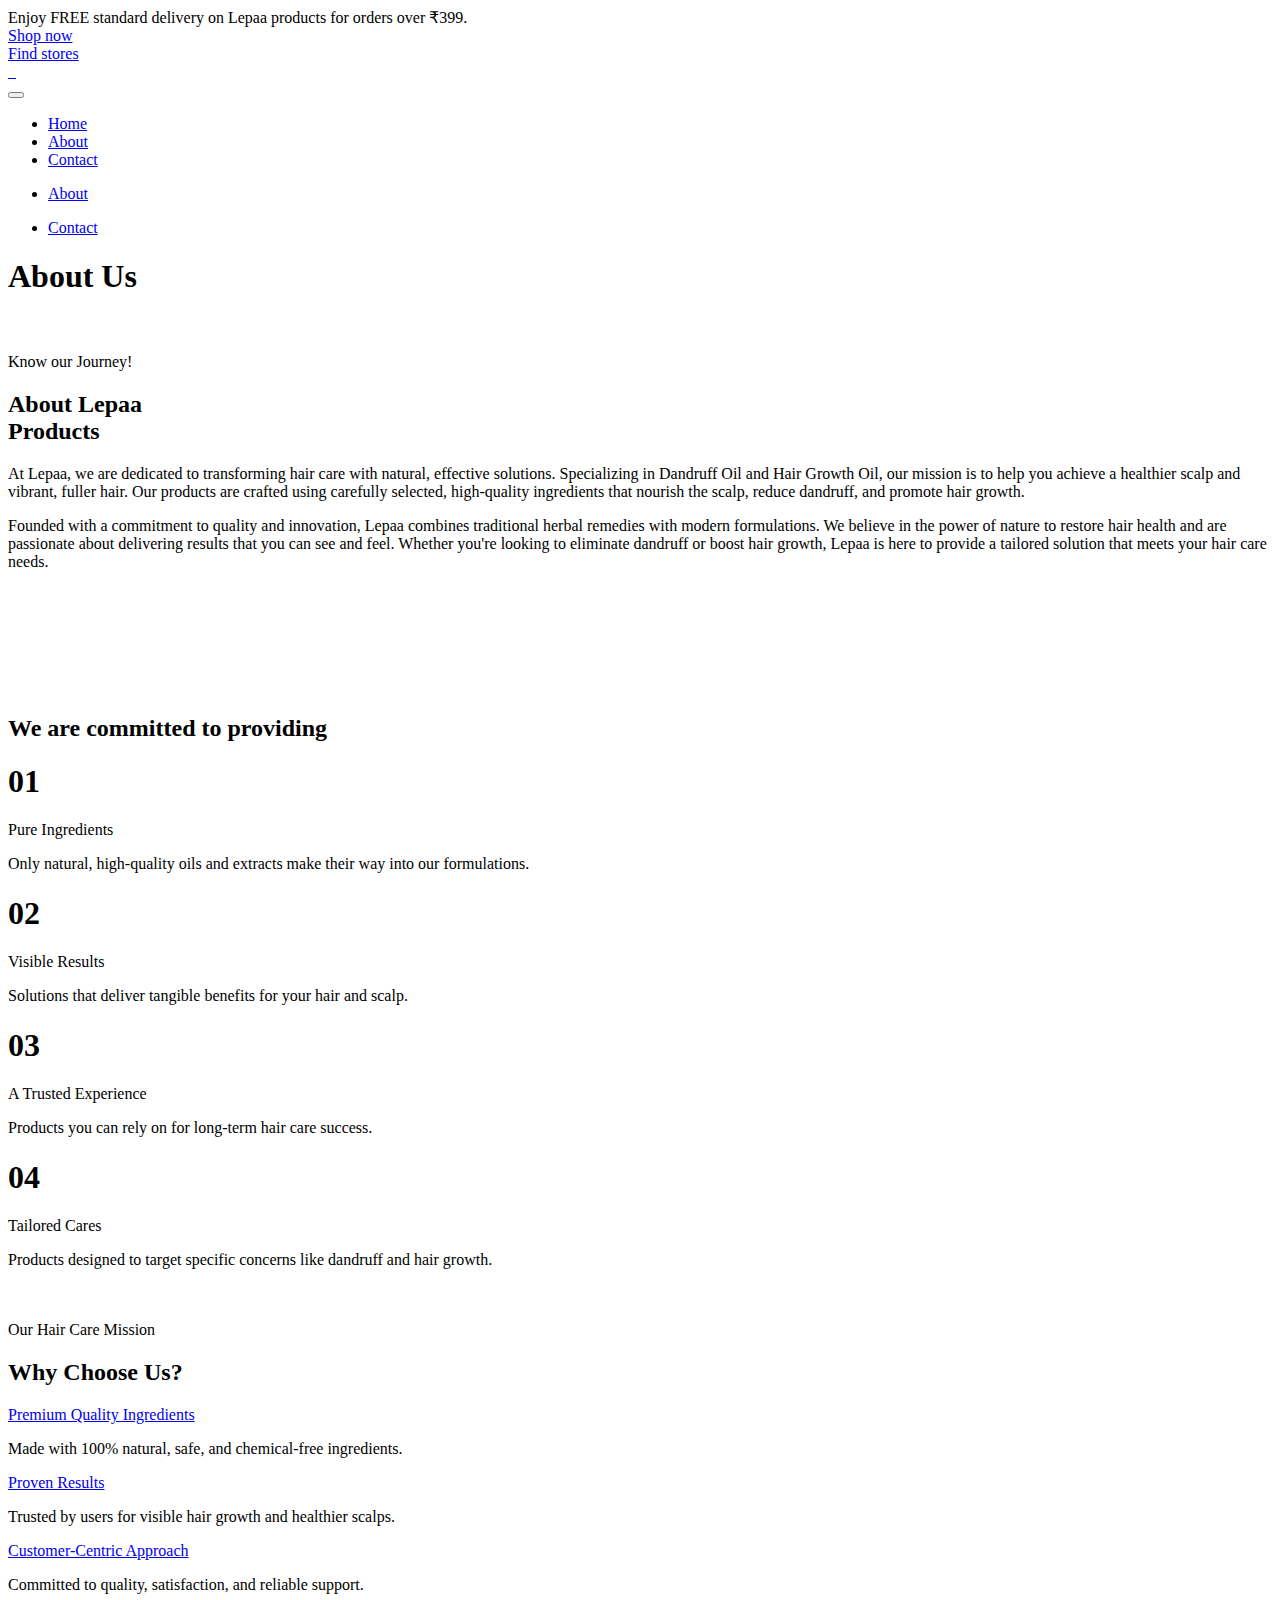
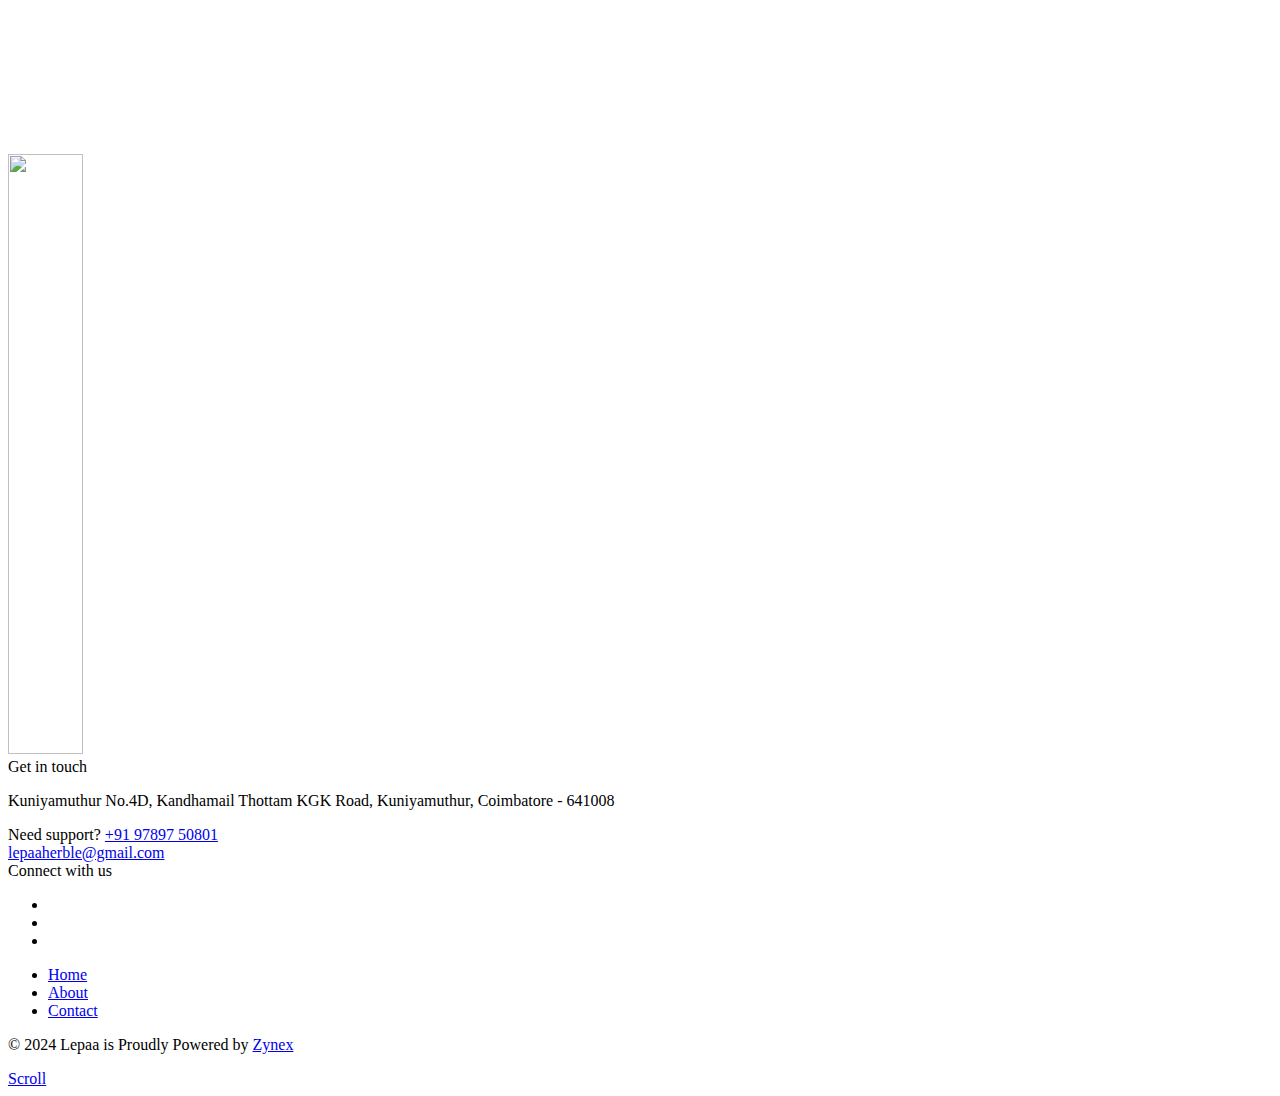
==== about.html @ 1b8d90e6 "commit" ====
﻿<!DOCTYPE html>
<html class="no-js" lang="en">
  <head>
    <title>Lepaa Herbal Products - About Us</title>
    <meta charset="utf-8" />
    <meta http-equiv="X-UA-Compatible" content="IE=edge" />
    <meta name="author" content="ThemeZaa" />
    <meta name="viewport" content="width=device-width,initial-scale=1.0" />
    <meta
      name="description"
      content="Elevate your online presence with Crafto - a modern, versatile, multipurpose Bootstrap 5 responsive HTML5, SCSS template using highly creative 52+ ready demos."
    />
    <!-- favicon icon -->
    <link rel="shortcut icon" href="images/favicon.png" />
    <link rel="apple-touch-icon" href="images/apple-touch-icon-57x57.png" />
    <link
      rel="apple-touch-icon"
      sizes="72x72"
      href="images/apple-touch-icon-72x72.png"
    />
    <link
      rel="apple-touch-icon"
      sizes="114x114"
      href="images/apple-touch-icon-114x114.png"
    />
    <!-- google fonts preconnect -->
    <link rel="preconnect" href="https://fonts.googleapis.com" crossorigin />
    <link rel="preconnect" href="https://fonts.gstatic.com" crossorigin />
    <!-- style sheets and font icons  -->
    <link rel="stylesheet" href="css/vendors.min.css" />
    <link rel="stylesheet" href="css/icon.min.css" />
    <link rel="stylesheet" href="css/style.css" />
    <link rel="stylesheet" href="css/responsive.css" />
    <link rel="stylesheet" href="demos/fashion-store/fashion-store.css" />
  </head>
  <body data-mobile-nav-style="classic">
    <!-- start header -->
    <header class="header-with-topbar">
      <!-- start header top bar -->
      <div
        class="header-top-bar top-bar-light bg-base-color disable-fixed md-border-bottom border-color-transparent-dark-very-light"
      >
        <div class="container-fluid">
          <div class="row h-40px align-items-center m-0">
            <div
              class="col-12 justify-content-center alt-font fs-13 fw-500 text-uppercase"
            >
              <div class="text-dark-gray">
                Enjoy FREE standard delivery on Lepaa products for orders over ₹399.
              </div>
              <a
                href="#"
                class="text-dark-gray fw-600 ms-5px text-dark-gray-hover"
                ><span class="text-decoration-line-bottom">Shop now</span></a
              >
            </div>
          </div>
        </div>
      </div>
      <!-- end header top bar -->
      <!-- start navigation -->
      <nav
        class="navbar navbar-expand-lg header-light bg-white disable-fixed center-logo"
      >
        <div class="container-fluid">
          <div class="col-auto col-xxl-3 col-lg-2 menu-logo">
            <div class="header-icon d-none d-lg-flex">
              <div class="widget-text icon alt-font">
                <a href="demo-fashion-store-contact.html"
                  ><i
                    class="feather icon-feather-map-pin d-inline-block me-5px"
                  ></i
                  ><span class="d-none d-xxl-inline-block">Find stores</span></a
                >
              </div>
            </div>
            <a class="navbar-brand" href="index.html">
              <img
                src="./assets/logo.svg"
                data-at2x="images/demo-fashion-store-logo-black@2x.svg"
                alt=""
                class="default-logo"
              />
              <img
                src="./assets/logo.svg"
                data-at2x="images/demo-fashion-store-logo-black@2x.svg"
                alt=""
                class="alt-logo"
              />
              <img
                src="./assets/logo.svg"
                data-at2x="images/demo-fashion-store-logo-black@2x.svg"
                alt=""
                class="mobile-logo"
              />
            </a>
          </div>
          <div class="col-auto col-xxl-6 col-lg-8 menu-order">
            <button
              class="navbar-toggler float-end"
              type="button"
              data-bs-toggle="collapse"
              data-bs-target="#navbarNav"
              aria-controls="navbarNav"
              aria-label="Toggle navigation"
            >
              <span class="navbar-toggler-line"></span>
              <span class="navbar-toggler-line"></span>
              <span class="navbar-toggler-line"></span>
              <span class="navbar-toggler-line"></span>
            </button>
            <div
              class="collapse navbar-collapse justify-content-between"
              id="navbarNav"
            >
              <ul class="navbar-nav alt-font navbar-right justify-content-end">
                <li class="nav-item">
                  <a href="index.html" class="nav-link">Home</a>
                </li>
                <li class="nav-item" id="mobile-contact">
                  <a href="about.html" class="nav-link"
                    >About</a
                  >
                </li>
                <li class="nav-item" id="mobile-contact">
                  <a href="contact.html" class="nav-link"
                    >Contact</a
                  >
                </li>
              </ul>
              <ul
                class="navbar-nav alt-font navbar-right justify-content-start"
                id="desktop-contact"
              >
                <li class="nav-item">
                  <a href="about.html" class="nav-link"
                    >About</a
                  >
                </li>
              </ul>
            </div>
          </div>
          <div class="col-auto col-xxl-3 col-lg-2 text-end">
            <div class="header-icon">
              <div class="widget-text icon alt-font" id="desktop-contact">
                <ul
                  class="navbar-nav alt-font navbar-right justify-content-start"
                >
                  <li class="nav-item">
                    <a href="contact.html" class="nav-link"
                      >Contact</a
                    >
                  </li>
                </ul>
              </div>
              <!-- <div class="header-cart-icon icon">
                <div class="header-cart dropdown">
                  <a href="javascript:void(0);"
                    ><i class="feather icon-feather-shopping-bag"></i
                    ><span class="cart-count alt-font text-white bg-dark-gray"
                      >2</span
                    ></a
                  >
                  <ul class="cart-item-list">
                    <li class="cart-item align-items-center">
                      <a href="javascript:void(0);" class="alt-font close">×</a>
                      <div class="product-image">
                        <a href="demo-fashion-store-single-product.html"
                          ><img
                            src="https://via.placeholder.com/600x765"
                            class="cart-thumb"
                            alt=""
                        /></a>
                      </div>
                      <div class="product-detail fw-600">
                        <a href="demo-fashion-store-single-product.html"
                          >Ribbed tank</a
                        >
                        <span class="item-ammount fw-400">1 x Rs. 23.00</span>
                      </div>
                    </li>
                    <li class="cart-item align-items-center">
                      <a href="javascript:void(0);" class="alt-font close">×</a>
                      <div class="product-image">
                        <a href="demo-fashion-store-single-product.html"
                          ><img
                            src="https://via.placeholder.com/600x765"
                            class="cart-thumb"
                            alt=""
                        /></a>
                      </div>
                      <div class="product-detail fw-600">
                        <a href="demo-fashion-store-single-product.html"
                          >Pleated dress</a
                        >
                        <span class="item-ammount fw-400">2 x Rs. 15.00</span>
                      </div>
                    </li>
                    <li class="cart-total">
                      <div class="fs-18 alt-font mb-15px">
                        <span class="w-50 fw-500 text-start">Subtotal:</span
                        ><span class="w-50 text-end fw-700">Rs. 199.99</span>
                      </div>
                      <a
                        href="demo-fashion-store-cart.html"
                        class="btn btn-large btn-transparent-light-gray border-color-extra-medium-gray"
                        >View cart</a
                      >
                      <a
                        href="demo-fashion-store-checkout.html"
                        class="btn btn-large btn-dark-gray btn-box-shadow"
                        >Checkout</a
                      >
                    </li>
                  </ul>
                </div>
              </div> -->
            </div>
          </div>
        </div>
      </nav>
    </header>
    <!-- end header -->

    <!-- start section -->
    <section class="top-space-margin half-section bg-gradient-very-light-gray">
      <div class="container">
        <div
          class="row align-items-center justify-content-center"
          data-anime='{ "el": "childs", "translateY": [-15, 0], "opacity": [0,1], "duration": 300, "delay": 0, "staggervalue": 200, "easing": "easeOutQuad" }'
        >
          <div
            class="col-12 col-xl-8 col-lg-10 text-center position-relative page-title-extra-large"
          >
            <h1 class="alt-font fw-600 text-dark-gray mb-5px">About Us</h1>
          </div>

        </div>
      </div>
    </section>
    <!-- end section -->
    <!-- start section -->
    <section class="pt-0 ps-8 pe-8 lg-ps-3 lg-pe-3 position-relative xs-px-0">
      <div class="container-fluid">
        <div class="row">
          <div class="col-12">
            <img
              src="https://via.placeholder.com/1600x570"
              class="w-100"
              alt=""
            />
            <div
              class="absolute-middle-left top-0px left-15 w-170px h-170px border-radius-100 sm-w-110px sm-h-110px sm-left-15px"
            >
              <img
                src="./assets/logo.svg"
                class="position-absolute top-50 translate-middle-y"
                alt=""
              />
            </div>
          </div>
        </div>
      </div>
    </section>
    <!-- end section -->
    <!-- start section -->
    <section class="pt-0">
      <div class="container">
        <div
          class="row"
          data-anime='{ "el": "childs", "translateY": [15, 0], "opacity": [0,1], "duration": 500, "delay": 0, "staggervalue": 200, "easing": "easeOutQuad" }'
        >
          <div class="col-12 col-lg-5">
            <div class="alt-font text-dark-gray mb-15px fs-20">
              <span class="text-highlight"
                >Know our Journey!<span
                  class="bg-base-color h-8px bottom-0px"
                ></span
              ></span>
            </div>
            <h2 class="alt-font text-dark-gray fw-400 ls-minus-1px">
              About Lepaa <br />
              Products
            </h2>
          </div>
          <div class="col-12 col-lg-6 offset-lg-1 last-paragraph-no-margin">
            <p>
              At Lepaa, we are dedicated to transforming hair care with natural,
              effective solutions. Specializing in Dandruff Oil and Hair Growth
              Oil, our mission is to help you achieve a healthier scalp and
              vibrant, fuller hair. Our products are crafted using carefully
              selected, high-quality ingredients that nourish the scalp, reduce
              dandruff, and promote hair growth.
            </p>
            <p>
              Founded with a commitment to quality and innovation, Lepaa
              combines traditional herbal remedies with modern formulations. We
              believe in the power of nature to restore hair health and are
              passionate about delivering results that you can see and feel.
              Whether you're looking to eliminate dandruff or boost hair growth,
              Lepaa is here to provide a tailored solution that meets your hair
              care needs.
            </p>
          </div>
        </div>
      </div>
    </section>
    <!-- end section -->
    <!-- start section -->
    <section class="overflow-hidden position-relative p-0">
      <div class="container">
        <div class="absolute-middle-left w-100 h-2px bg-base-color"></div>
        <div class="row align-items-center">
          <div class="col-12 col-md-12 position-relative">
            <div
              class="outside-box-right-30"
              data-anime='{ "el": "childs", "translateX": [30, 0], "opacity": [0,1], "duration": 300, "delay": 0, "staggervalue": 300, "easing": "easeOutQuad" }'
            >
              <div
                class="swiper magic-cursor drag-cursor"
                data-slider-options='{ "slidesPerView": 1, "spaceBetween": 35, "loop": false, "autoplay": { "delay": 2000, "disableOnInteraction": false }, "pagination": { "el": ".slider-four-slide-pagination-1", "clickable": true, "dynamicBullets": false }, "keyboard": { "enabled": true, "onlyInViewport": true }, "breakpoints": { "992": { "slidesPerView": 4 }, "768": { "slidesPerView": 3, "spaceBetween": 45 }, "320": { "slidesPerView": 2 } }, "effect": "slide" }'
              >
                <div class="swiper-wrapper align-items-center">
                  <!-- start carousal item -->
                  <div class="swiper-slide">
                    <img src="https://via.placeholder.com/420x500" alt="" />
                  </div>
                  <!-- end carousal item -->
                  <!-- start carousal item -->
                  <div class="swiper-slide">
                    <img src="https://via.placeholder.com/420x350" alt="" />
                  </div>
                  <!-- end carousal item -->
                  <!-- start carousal item -->
                  <div class="swiper-slide">
                    <img src="https://via.placeholder.com/420x500" alt="" />
                  </div>
                  <!-- end carousal item -->
                  <!-- start carousal item -->
                  <div class="swiper-slide">
                    <img src="https://via.placeholder.com/420x350" alt="" />
                  </div>
                  <!-- end carousal item -->
                  <!-- start carousal item -->
                  <div class="swiper-slide">
                    <img src="https://via.placeholder.com/420x500" alt="" />
                  </div>
                  <!-- end carousal item -->
                  <!-- start carousal item -->
                  <div class="swiper-slide">
                    <img src="https://via.placeholder.com/420x350" alt="" />
                  </div>
                  <!-- end carousal item -->
                  <!-- start carousal item -->
                  <div class="swiper-slide"></div>
                  <!-- end carousal item -->
                </div>
              </div>
            </div>
            <!-- start slider pagination -->
            <!--<div class="swiper-pagination slider-four-slide-pagination-1 swiper-pagination-style-2 swiper-pagination-clickable swiper-pagination-bullets"></div>-->
            <!-- end slider pagination -->
          </div>
        </div>
      </div>
    </section>
    <!-- end section -->

    <!-- start section -->
    <section
      class="bg-gradient-top-very-light-gray overlap-height pb-4 sm-pb-50px"
    >
      <div class="container overlap-gap-section">
        <div class="row mb-4 xs-mb-8">
          <div class="col-12 text-center">
            <h2 class="alt-font text-dark-gray mb-0 ls-minus-2px">
              We are committed to
              <span class="text-highlight fw-600"
                >providing<span class="bg-base-color h-5px bottom-2px"></span
              ></span>
            </h2>
          </div>
        </div>
        <div
          class="row row-cols-auto row-cols-lg-4 row-cols-sm-2 position-relative"
          data-anime='{ "el": "childs", "translateX": [50, 0], "opacity": [0,1], "duration": 600, "delay":100, "staggervalue": 150, "easing": "easeOutQuad" }'
        >
          <!-- start features box item -->
          <div class="col align-self-start">
            <div class="feature-box text-start ps-30px sm-ps-20px">
              <div class="feature-box-icon position-absolute left-0px top-10px">
                <h1 class="fs-100 opacity-1 fw-800 ls-minus-1px mb-0">01</h1>
              </div>
              <div
                class="feature-box-content last-paragraph-no-margin pt-30 lg-pt-60px sm-pt-40px"
              >
                <span class="text-dark-gray fs-19 d-inline-block fw-600 mb-5px"
                  >Pure Ingredients</span
                >
                <p class="w-90 xl-w-95">
                  Only natural, high-quality oils and extracts make their way
                  into our formulations.
                </p>
                <span
                  class="w-60px h-2px bg-dark-gray mt-20px d-inline-block"
                ></span>
              </div>
            </div>
          </div>
          <!-- end features box item -->
          <!-- start features box item -->
          <div class="col align-self-end mt-30px">
            <div class="feature-box text-start ps-30px sm-ps-20px">
              <div class="feature-box-icon position-absolute left-0px top-10px">
                <h1 class="alt-font fs-90 opacity-1 fw-800 ls-minus-1px mb-0">
                  02
                </h1>
              </div>
              <div
                class="feature-box-content last-paragraph-no-margin pt-30 lg-pt-60px sm-pt-40px"
              >
                <span class="text-dark-gray fs-19 d-inline-block fw-600 mb-5px"
                  >Visible Results</span
                >
                <p class="w-90 xl-w-95">
                  Solutions that deliver tangible benefits for your hair and
                  scalp.
                </p>
                <span
                  class="w-60px h-2px bg-dark-gray mt-20px d-inline-block"
                ></span>
              </div>
            </div>
          </div>
          <!-- end features box item -->
          <!-- start features box item -->
          <div class="col align-self-start xs-mt-30px">
            <div class="feature-box text-start ps-30px sm-ps-20px">
              <div class="feature-box-icon position-absolute left-0px top-10px">
                <h1 class="alt-font fs-90 opacity-1 fw-800 ls-minus-1px mb-0">
                  03
                </h1>
              </div>
              <div
                class="feature-box-content last-paragraph-no-margin pt-30 lg-pt-60px sm-pt-40px"
              >
                <span class="text-dark-gray fs-19 d-inline-block fw-600 mb-5px"
                  >A Trusted Experience</span
                >
                <p class="w-90 xl-w-95">
                  Products you can rely on for long-term hair care success.
                </p>
                <span
                  class="w-60px h-2px bg-dark-gray mt-20px d-inline-block"
                ></span>
              </div>
            </div>
          </div>
          <!-- end features box item -->
          <!-- start features box item -->
          <div class="col align-self-end mt-30px">
            <div class="feature-box text-start ps-30px sm-ps-20px">
              <div class="feature-box-icon position-absolute left-0px top-10px">
                <h1 class="alt-font fs-90 opacity-1 fw-800 ls-minus-1px mb-0">
                  04
                </h1>
              </div>
              <div
                class="feature-box-content last-paragraph-no-margin pt-30 lg-pt-60px sm-pt-40px"
              >
                <span class="text-dark-gray fs-19 d-inline-block fw-600 mb-5px"
                  >Tailored Cares</span
                >
                <p class="w-90 xl-w-95">
                  Products designed to target specific concerns like dandruff
                  and hair growth.
                </p>
                <span
                  class="w-60px h-2px bg-dark-gray mt-20px d-inline-block"
                ></span>
              </div>
            </div>
          </div>
          <!-- end features box item -->
        </div>
      </div>
    </section>
    <!-- end section -->
    <section>
      <div class="container">
        
        <div class="row align-items-center mb-10">
          <div class="col-lg-6 position-relative md-mb-70px">
            <div
              class="w-75 position-relative xs-w-80"
              data-anime='{ "effect": "slide", "direction": "rl", "color": "#fee300", "duration": 1000, "delay": 300 }'
            >
              <img class="w-100" src="./assets/product_1.png" alt="" />
              <div
                class="position-absolute right-minus-100px xs-right-minus-50px top-30px w-210px h-210px xs-w-130px xs-h-130px border-radius-100 lg-top-minus-10px md-top-60px sm-top-30px"
                data-bottom-top="transform: translateY(30px)"
                data-top-bottom="transform: translateY(-30px)"
              >
                <!-- <img
                  src="./assets/logo.svg"
                  class="position-absolute top-50 translate-middle-y"
                  alt=""
                /> -->
              </div>
            </div>
            <div
              class="position-absolute right-minus-15px md-right-15px bottom-minus-30px w-55 md-w-50 overflow-hidden"
              data-bottom-top="transform: translateY(50px)"
              data-top-bottom="transform: translateY(-50px)"
              data-anime='{ "effect": "slide", "direction": "lr", "color": "#fee300", "duration": 1000, "delay": 1000 }'
            >
              <img class="w-100" src="./assets/product_21.png" alt="" />
            </div>
          </div>
          <div class="col-12 col-lg-5 offset-lg-1">
            <div
              class="alt-font text-dark-gray mb-15px fs-20"
              data-anime='{ "translateX": [15, 0], "opacity": [0,1], "duration": 400, "delay": 0, "staggervalue": 300, "easing": "easeOutQuad" }'
            >
              <span class="text-highlight"
                >Our Hair Care Mission<span
                  class="bg-base-color h-8px bottom-0px"
                ></span
              ></span>
            </div>
            <h2
              class="alt-font text-dark-gray mb-20px fw-400 ls-minus-1px w-90 lg-fs-50 lg-w-100"
              data-anime='{ "translateX": [15, 0], "opacity": [0,1], "duration": 400, "delay": 200, "staggervalue": 300, "easing": "easeOutQuad" }'
            >
              Why Choose Us?
            </h2>
            <div class="row justify-content-center">
              <div class="col-12">
                <div
                  class="accordion accordion-style-02"
                  id="accordion-style-02"
                  data-active-icon="icon-feather-minus"
                  data-inactive-icon="icon-feather-plus"
                  data-anime='{ "el": "childs", "translateX": [50, 0], "opacity": [0,1], "duration": 400, "delay": 500, "staggervalue": 300, "easing": "easeOutQuad" }'
                >
                  <!-- start accordion item -->
                  <div class="accordion-item active-accordion">
                    <div
                      class="accordion-header border-bottom border-color-extra-medium-gray"
                    >
                      <a
                        href="#"
                        data-bs-toggle="collapse"
                        data-bs-target="#accordion-style-02-01"
                        aria-expanded="true"
                        data-bs-parent="#accordion-style-02"
                      >
                        <div
                          class="accordion-title mb-0 position-relative text-dark-gray"
                        >
                          <i class="feather icon-feather-minus"></i
                          ><span class="fw-600 fs-19"
                            >Premium Quality Ingredients</span
                          >
                        </div>
                      </a>
                    </div>
                    <div
                      id="accordion-style-02-01"
                      class="accordion-collapse collapse show"
                      data-bs-parent="#accordion-style-02"
                    >
                      <div
                        class="accordion-body last-paragraph-no-margin border-bottom border-color-light-medium-gray"
                      >
                        <p>
                          Made with 100% natural, safe, and chemical-free
                          ingredients.
                        </p>
                      </div>
                    </div>
                  </div>
                  <!-- end accordion item -->
                  <!-- start accordion item -->
                  <div class="accordion-item">
                    <div
                      class="accordion-header border-bottom border-color-extra-medium-gray"
                    >
                      <a
                        href="#"
                        data-bs-toggle="collapse"
                        data-bs-target="#accordion-style-02-02"
                        aria-expanded="false"
                        data-bs-parent="#accordion-style-02"
                      >
                        <div
                          class="accordion-title mb-0 position-relative text-dark-gray"
                        >
                          <i class="feather icon-feather-plus"></i
                          ><span class="fw-600 fs-19">Proven Results</span>
                        </div>
                      </a>
                    </div>
                    <div
                      id="accordion-style-02-02"
                      class="accordion-collapse collapse"
                      data-bs-parent="#accordion-style-02"
                    >
                      <div
                        class="accordion-body last-paragraph-no-margin border-bottom border-color-light-medium-gray"
                      >
                        <p>
                          Trusted by users for visible hair growth and healthier
                          scalps.
                        </p>
                      </div>
                    </div>
                  </div>
                  <!-- end accordion item -->
                  <!-- start accordion item -->
                  <div class="accordion-item">
                    <div
                      class="accordion-header border-bottom border-color-transparent"
                    >
                      <a
                        href="#"
                        data-bs-toggle="collapse"
                        data-bs-target="#accordion-style-02-03"
                        aria-expanded="false"
                        data-bs-parent="#accordion-style-02"
                      >
                        <div
                          class="accordion-title mb-0 position-relative text-dark-gray"
                        >
                          <i class="feather icon-feather-plus"></i
                          ><span class="fw-600 fs-19"
                            >Customer-Centric Approach</span
                          >
                        </div>
                      </a>
                    </div>
                    <div
                      id="accordion-style-02-03"
                      class="accordion-collapse collapse"
                      data-bs-parent="#accordion-style-02"
                    >
                      <div
                        class="accordion-body last-paragraph-no-margin border-bottom border-color-transparent"
                      >
                        <p>
                          Committed to quality, satisfaction, and reliable
                          support.
                        </p>
                      </div>
                    </div>
                  </div>
                  <!-- end accordion item -->
                </div>
              </div>
            </div>
          </div>
        </div>
        <div
          class="row position-relative clients-style-08"
          data-anime='{"translateY": [0, 0], "opacity": [0,1], "duration": 300, "delay": 200, "staggervalue": 300, "easing": "easeOutQuad" }'
        >
          <div
            class="col swiper text-center feather-shadow"
            data-slider-options='{ "slidesPerView": 2, "spaceBetween":0, "speed": 4000, "loop": true, "pagination": { "el": ".slider-four-slide-pagination-2", "clickable": false }, "allowTouchMove": false, "autoplay": { "delay":0, "disableOnInteraction": false }, "navigation": { "nextEl": ".slider-four-slide-next-2", "prevEl": ".slider-four-slide-prev-2" }, "keyboard": { "enabled": true, "onlyInViewport": true }, "breakpoints": { "1200": { "slidesPerView": 4 }, "992": { "slidesPerView": 3 }, "768": { "slidesPerView": 2 } }, "effect": "slide" }'
          >
            <div class="swiper-wrapper marquee-slide">
              <!-- start client item -->
              <div class="swiper-slide">
                <a href="#"
                  ><img src="images/logo-asos.svg" class="h-30px" alt=""
                /></a>
              </div>
              <!-- end client item -->
              <!-- start client item -->
              <div class="swiper-slide">
                <a href="#"
                  ><img src="images/logo-chanel.svg" class="h-30px" alt=""
                /></a>
              </div>
              <!-- end client item -->
              <!-- start client item -->
              <div class="swiper-slide">
                <a href="#"
                  ><img src="images/logo-gucci.svg" class="h-30px" alt=""
                /></a>
              </div>
              <!-- end client item -->
              <!-- start client item -->
              <div class="swiper-slide">
                <a href="#"
                  ><img src="images/logo-celine.svg" class="h-30px" alt=""
                /></a>
              </div>
              <!-- end client item -->
              <!-- start client item -->
              <div class="swiper-slide">
                <a href="#"
                  ><img src="images/logo-adidas.svg" class="h-30px" alt=""
                /></a>
              </div>
              <!-- end client item -->
              <!-- start client item -->
              <div class="swiper-slide">
                <a href="#"
                  ><img src="images/logo-asos.svg" class="h-30px" alt=""
                /></a>
              </div>
              <!-- end client item -->
              <!-- start client item -->
              <div class="swiper-slide">
                <a href="#"
                  ><img src="images/logo-chanel.svg" class="h-30px" alt=""
                /></a>
              </div>
              <!-- end client item -->
              <!-- start client item -->
              <div class="swiper-slide">
                <a href="#"
                  ><img src="images/logo-gucci.svg" class="h-30px" alt=""
                /></a>
              </div>
              <!-- end client item -->
            </div>
          </div>
        </div>
      </div>
    </section>
    <!-- end section -->
    <!-- start footer -->
    <footer class="p-0 bg-dark-gray">
      <div
        class="pt-40px pb-40px border-bottom border-color-transparent-white-light"
        style="display: none"
      >
        <div class="container">
          <div class="row">
            <div class="col-12 text-center">
              <h6 class="text-white mb-0 alt-font">
                Everyone can discover their hidden beauty.
                <a
                  href="demo-beauty-salon-contact.html"
                  class="text-white text-decoration-line-bottom-medium d-inline-block"
                  >Book an appointment</a
                ><i
                  class="bi bi-arrow-right align-middle icon-extra-medium ms-10px"
                ></i>
              </h6>
            </div>
          </div>
        </div>
      </div>
      <div class="container">
        <div
          class="row justify-content-center pt-55px pb-55px sm-pt-40px sm-pb-40px"
        >
          <!-- start footer column -->
          <div
            class="col-lg-3 col-md-12 col-sm-6 last-paragraph-no-margin text-center text-sm-start text-md-center text-lg-start md-mb-30px"
          >
            <a href="demo-beauty-salon.html" class="footer-logo d-inline-block"
              ><img
                src="./assets/logo_white.png"
                style="width: 75px; height: 600px"
                alt=""
            /></a>
          </div>
          <!-- end footer column -->
          <!-- start footer column -->
          <div
            class="col-lg-3 col-md-4 col-sm-6 sm-mb-30px last-paragraph-no-margin text-center text-sm-start"
          >
            <span
              class="d-block text-base-color fs-15 ls-1px mb-5px text-uppercase fw-600"
              >Get in touch</span
            >
            <p class="lh-30 w-80 text-white lg-w-100">
              Kuniyamuthur No.4D, Kandhamail Thottam KGK Road, Kuniyamuthur,
              Coimbatore - 641008
            </p>
          </div>
          <!-- end footer column -->
          <!-- start footer column -->
          <div
            class="col-lg-3 col-md-4 col-sm-6 xs-mb-30px last-paragraph-no-margin text-center text-sm-start"
          >
            <span
              class="d-block text-base-color fs-15 ls-1px mb-5px text-uppercase fw-600"
              >Need support?</span
            >
            <a href="tel:+919789750801" class="text-white lh-30"
              >+91 97897 50801</a
            ><br />
            <a href="mailto:lepaaherble@gmail.com" class="text-white"
              >lepaaherble@gmail.com</a
            >
          </div>
          <!-- end footer column -->
          <!-- start footer column -->
          <div
            class="col-lg-3 col-md-4 col-sm-6 last-paragraph-no-margin text-center text-sm-start"
          >
            <span
              class="d-block text-base-color fs-15 ls-1px mb-10px text-uppercase fw-600"
              >Connect with us</span
            >
            <div class="elements-social social-icon-style-09">
              <ul class="medium-icon light">
                <li>
                  <a
                    class="facebook"
                    href="https://www.facebook.com/"
                    target="_blank"
                    ><i class="fa-brands fa-facebook-f"></i><span></span
                  ></a>
                </li>
                <li>
                  <a
                    class="instagram"
                    href="http://www.instagram.com"
                    target="_blank"
                    ><i class="fa-brands fa-instagram"></i><span></span
                  ></a>
                </li>
                <li>
                  <a
                    class="twitter"
                    href="http://www.twitter.com"
                    target="_blank"
                    ><i class="fa-brands fa-twitter"></i><span></span
                  ></a>
                </li>
              </ul>
            </div>
          </div>
          <!-- end footer column -->
        </div>
      </div>
      <div
        class="pt-20px pb-20px border-top border-color-transparent-white-light"
      >
        <div class="container">
          <div class="row align-items-center">
            <div
              class="col-xxl-8 col-lg-7 text-center text-lg-start md-mb-10px"
            >
              <ul class="footer-navbar fs-16">
                <li class="nav-item">
                  <a href="index.html" class="nav-link">Home</a>
                </li>
                <li class="nav-item">
                  <a href="about.html" class="nav-link">About</a>
                </li>
                <li class="nav-item">
                  <a href="contact.html" class="nav-link">Contact</a>
                </li>
              </ul>
            </div>
            <div
              class="col-xxl-4 col-lg-5 fs-16 last-paragraph-no-margin text-white text-center text-lg-start"
            >
              <p>
                &copy; 2024 Lepaa is Proudly Powered by
                <a
                  href="https://www.zynexsolutions.com/"
                  target="_blank"
                  class="text-decoration-line-bottom text-white"
                  >Zynex</a
                >
              </p>
            </div>
          </div>
        </div>
      </div>
    </footer>
    <!-- end footer -->

    <!-- start scroll progress -->
    <div class="scroll-progress d-none d-xxl-block">
      <a href="#" class="scroll-top" aria-label="scroll">
        <span class="scroll-text">Scroll</span
        ><span class="scroll-line"><span class="scroll-point"></span></span>
      </a>
    </div>
    <!-- end scroll progress -->
    <!-- javascript libraries -->
    <script type="text/javascript" src="js/jquery.js"></script>
    <script type="text/javascript" src="js/vendors.min.js"></script>
    <script type="text/javascript" src="js/main.js"></script>
  </body>
</html>
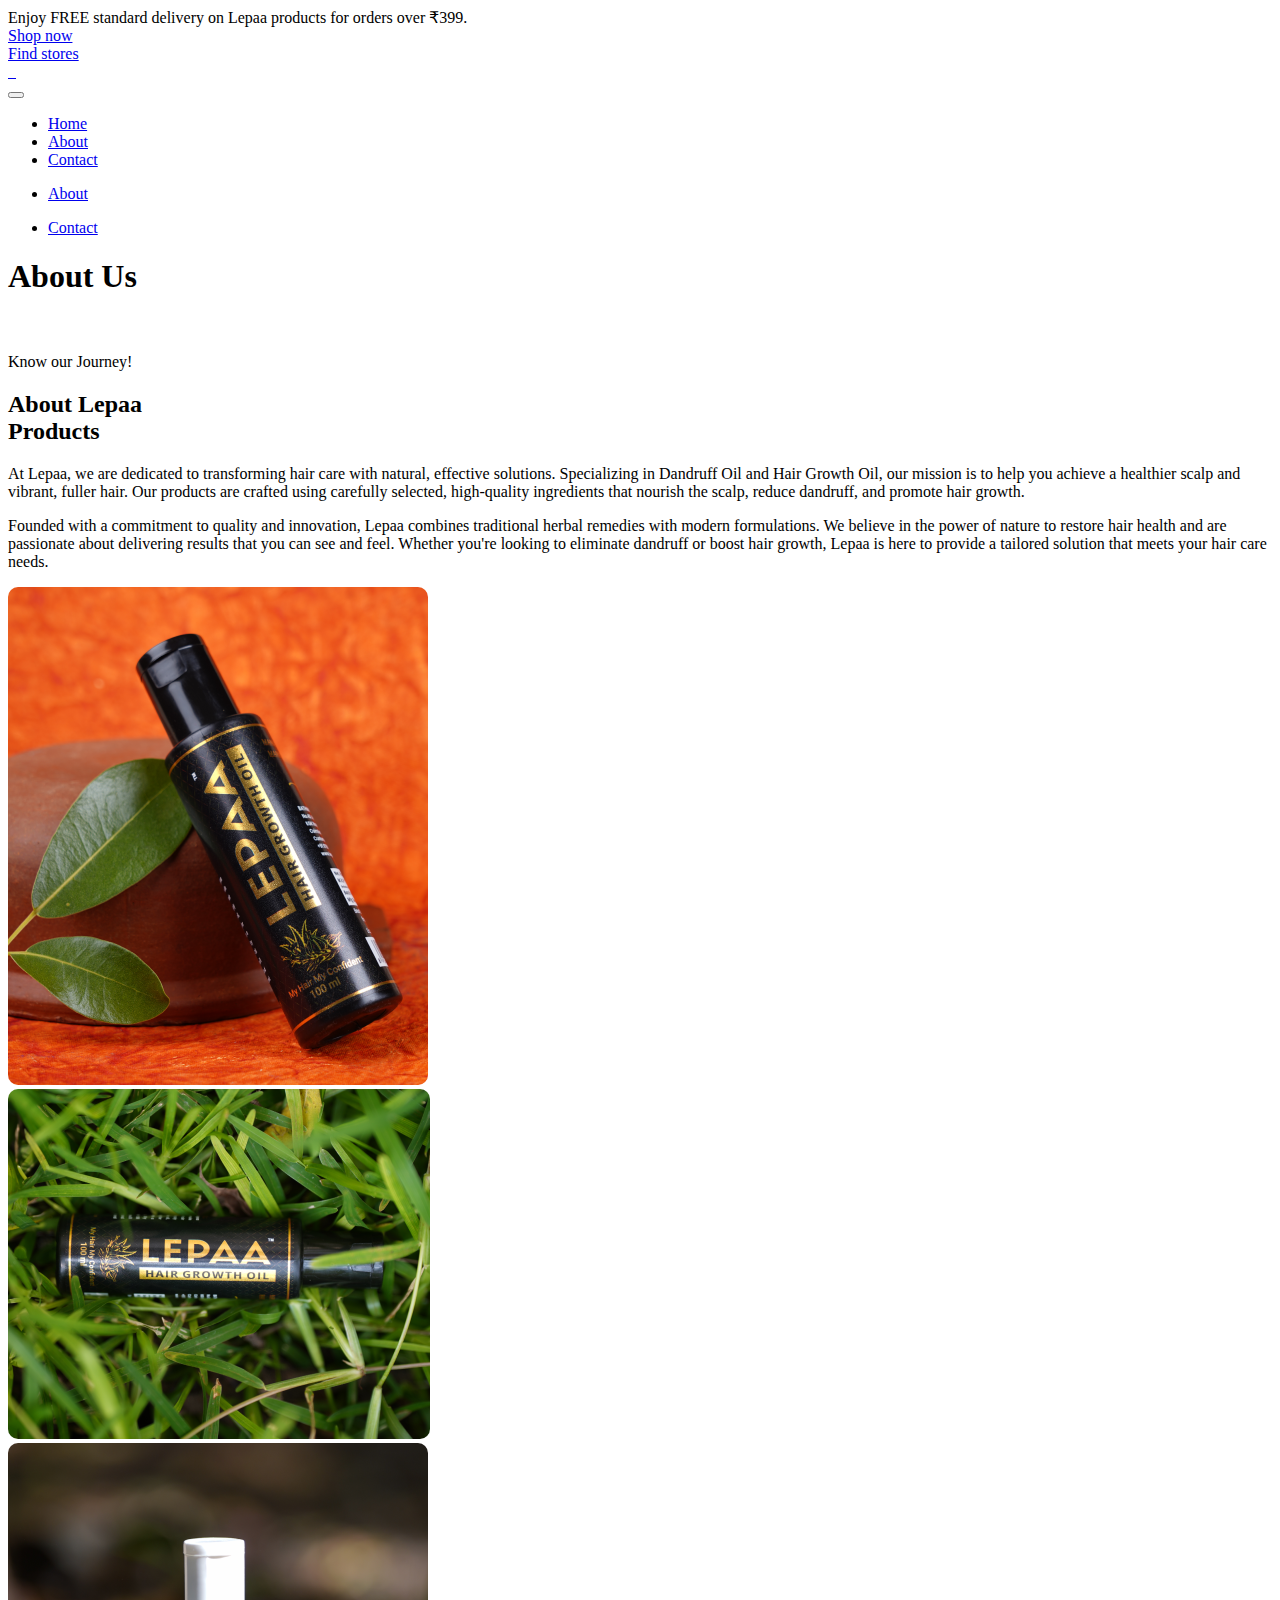
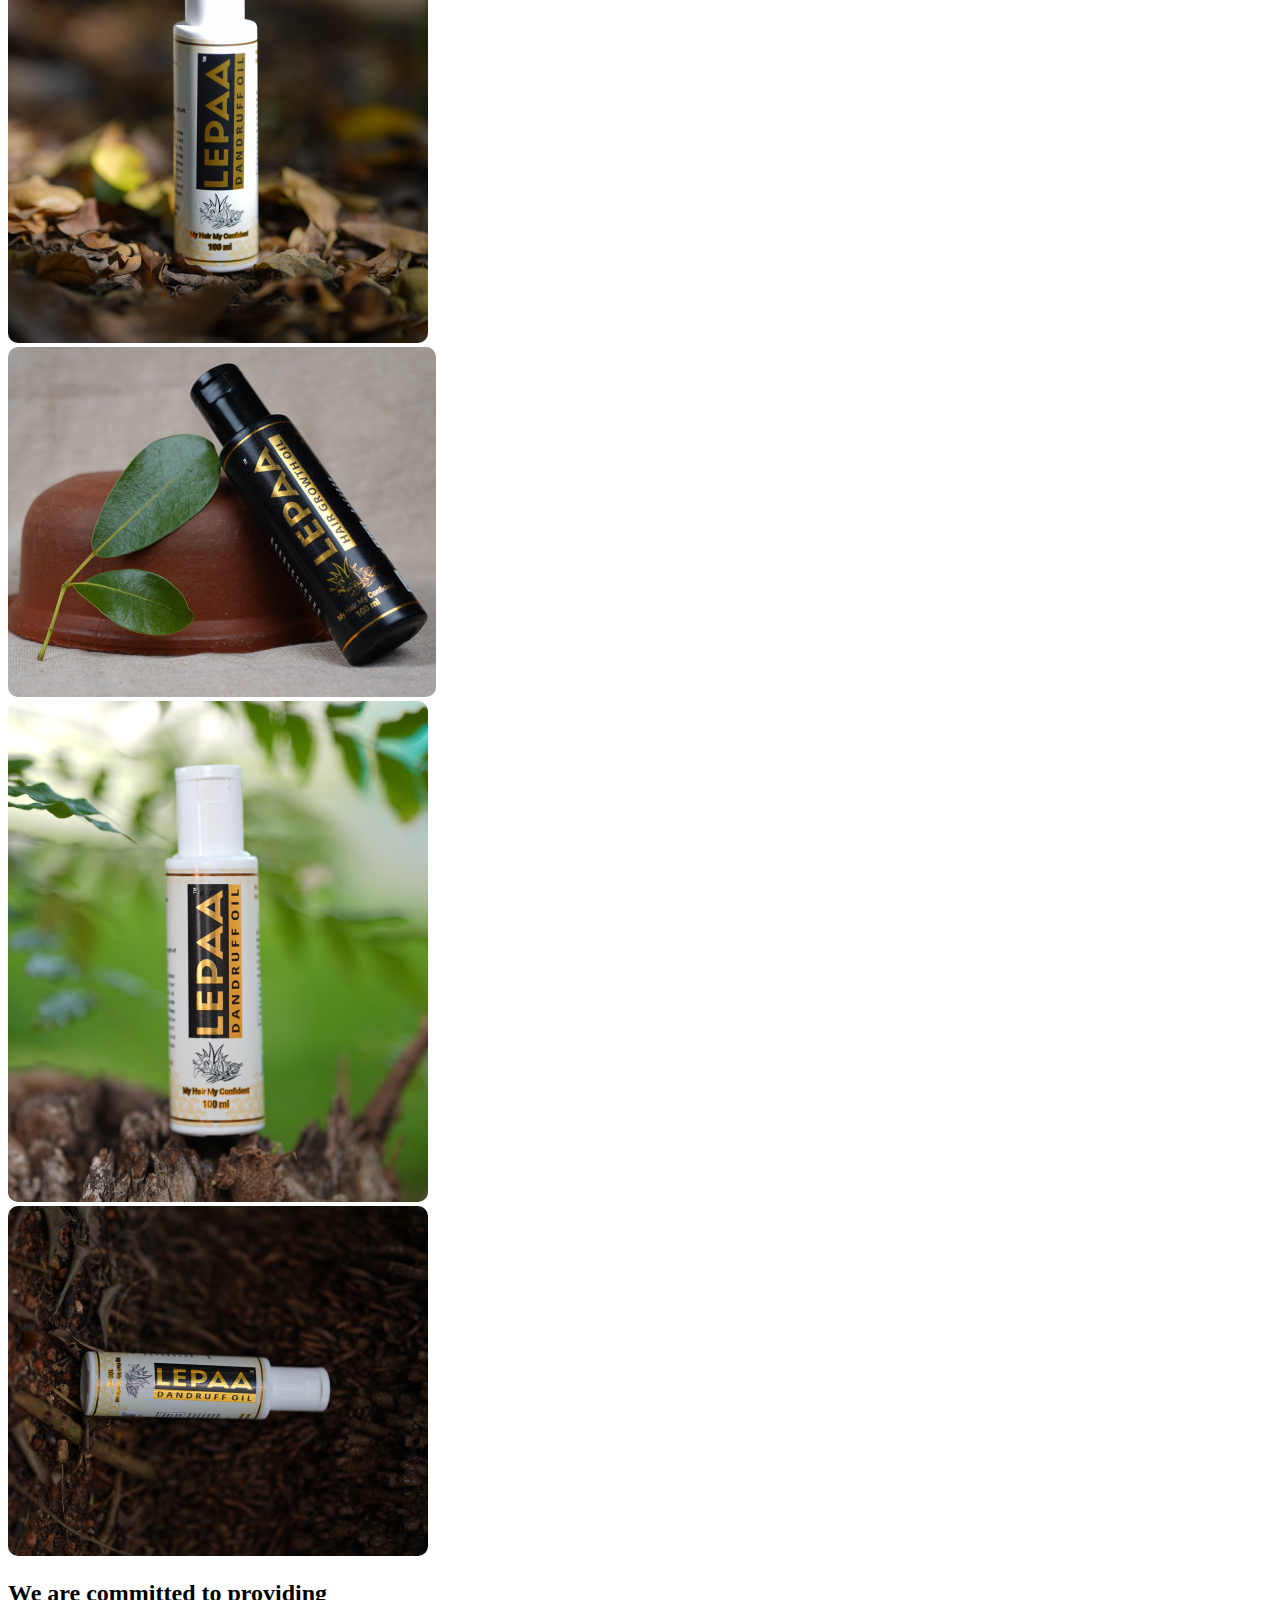
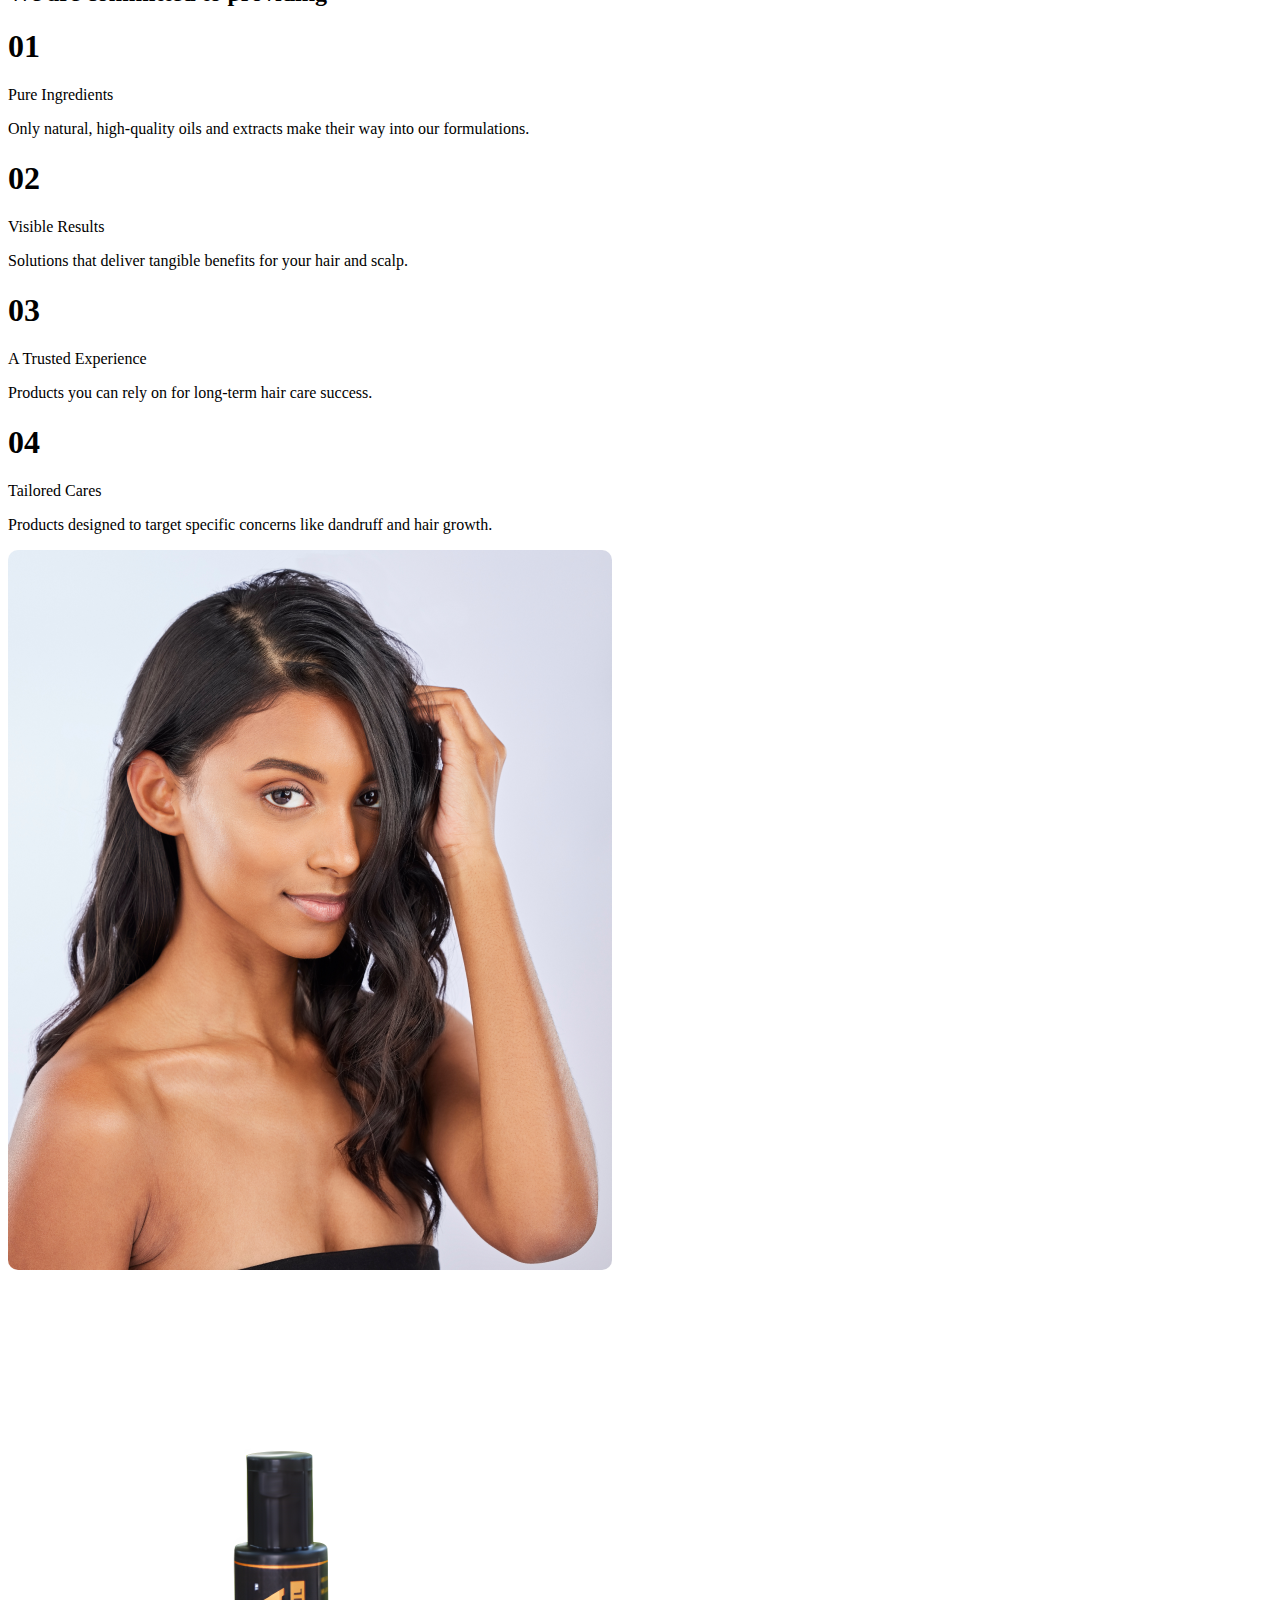
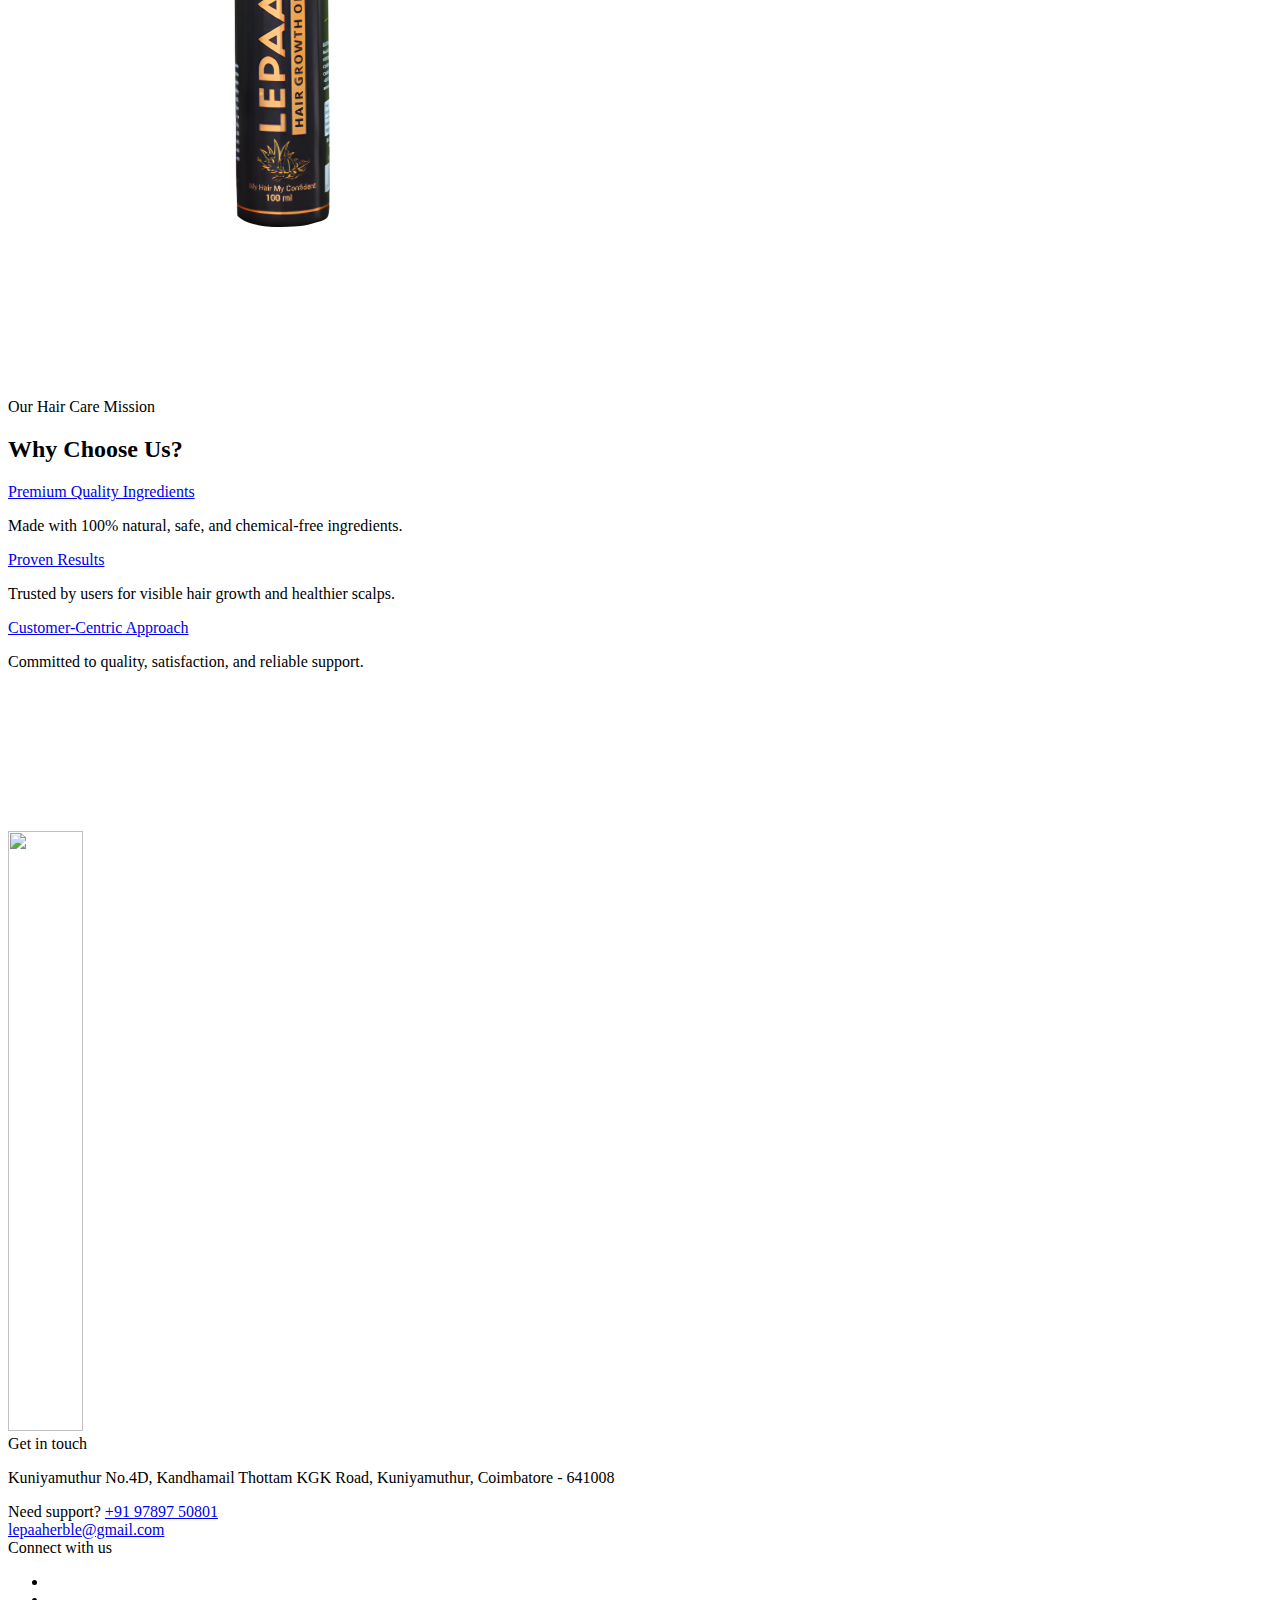
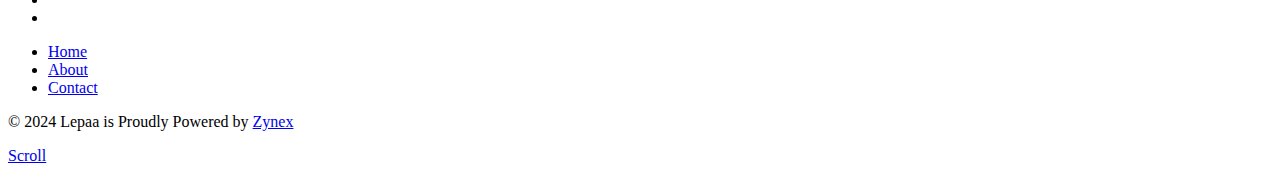
==== commit 16625c0d: "commit" ====
--- a/about.html
+++ b/about.html
@@ -322,33 +322,33 @@
               >
                 <div class="swiper-wrapper align-items-center">
                   <!-- start carousal item -->
-                  <div class="swiper-slide">
-                    <img src="https://via.placeholder.com/420x500" alt="" />
+                  <div class="swiper-slide" style="border-radius: 10px;">
+                    <img src="./assets/carousel/img1.png" alt="" style="border-radius: 10px;"/>
                   </div>
                   <!-- end carousal item -->
                   <!-- start carousal item -->
-                  <div class="swiper-slide">
-                    <img src="https://via.placeholder.com/420x350" alt="" />
+                  <div class="swiper-slide" style="border-radius: 10px;">
+                    <img src="./assets/carousel/img2.png" alt="" style="border-radius: 10px;" />
                   </div>
                   <!-- end carousal item -->
                   <!-- start carousal item -->
-                  <div class="swiper-slide">
-                    <img src="https://via.placeholder.com/420x500" alt="" />
+                  <div class="swiper-slide" style="border-radius: 10px;">
+                    <img src="./assets/carousel/img5.png" alt="" style="border-radius: 10px;" />
                   </div>
                   <!-- end carousal item -->
                   <!-- start carousal item -->
-                  <div class="swiper-slide">
-                    <img src="https://via.placeholder.com/420x350" alt="" />
+                  <div class="swiper-slide" style="border-radius: 10px;">
+                    <img src="./assets/carousel/img3.png" alt="" style="border-radius: 10px;" />
                   </div>
                   <!-- end carousal item -->
                   <!-- start carousal item -->
-                  <div class="swiper-slide">
-                    <img src="https://via.placeholder.com/420x500" alt="" />
+                  <div class="swiper-slide" style="border-radius: 10px;">
+                    <img src="./assets/carousel/img6.png" alt="" style="border-radius: 10px;"/>
                   </div>
                   <!-- end carousal item -->
                   <!-- start carousal item -->
-                  <div class="swiper-slide">
-                    <img src="https://via.placeholder.com/420x350" alt="" />
+                  <div class="swiper-slide" style="border-radius: 10px;">
+                    <img src="./assets/carousel/img4.png" alt="" style="border-radius: 10px;"/>
                   </div>
                   <!-- end carousal item -->
                   <!-- start carousal item -->
@@ -495,7 +495,7 @@
               class="w-75 position-relative xs-w-80"
               data-anime='{ "effect": "slide", "direction": "rl", "color": "#fee300", "duration": 1000, "delay": 300 }'
             >
-              <img class="w-100" src="./assets/product_1.png" alt="" />
+              <img class="w-100" src="./assets/model1.png" alt="" style="border-radius: 10px;"/>
               <div
                 class="position-absolute right-minus-100px xs-right-minus-50px top-30px w-210px h-210px xs-w-130px xs-h-130px border-radius-100 lg-top-minus-10px md-top-60px sm-top-30px"
                 data-bottom-top="transform: translateY(30px)"
@@ -514,7 +514,7 @@
               data-top-bottom="transform: translateY(-50px)"
               data-anime='{ "effect": "slide", "direction": "lr", "color": "#fee300", "duration": 1000, "delay": 1000 }'
             >
-              <img class="w-100" src="./assets/product_21.png" alt="" />
+              <img class="w-100" src="./assets/model2.png" alt="" />
             </div>
           </div>
           <div class="col-12 col-lg-5 offset-lg-1">
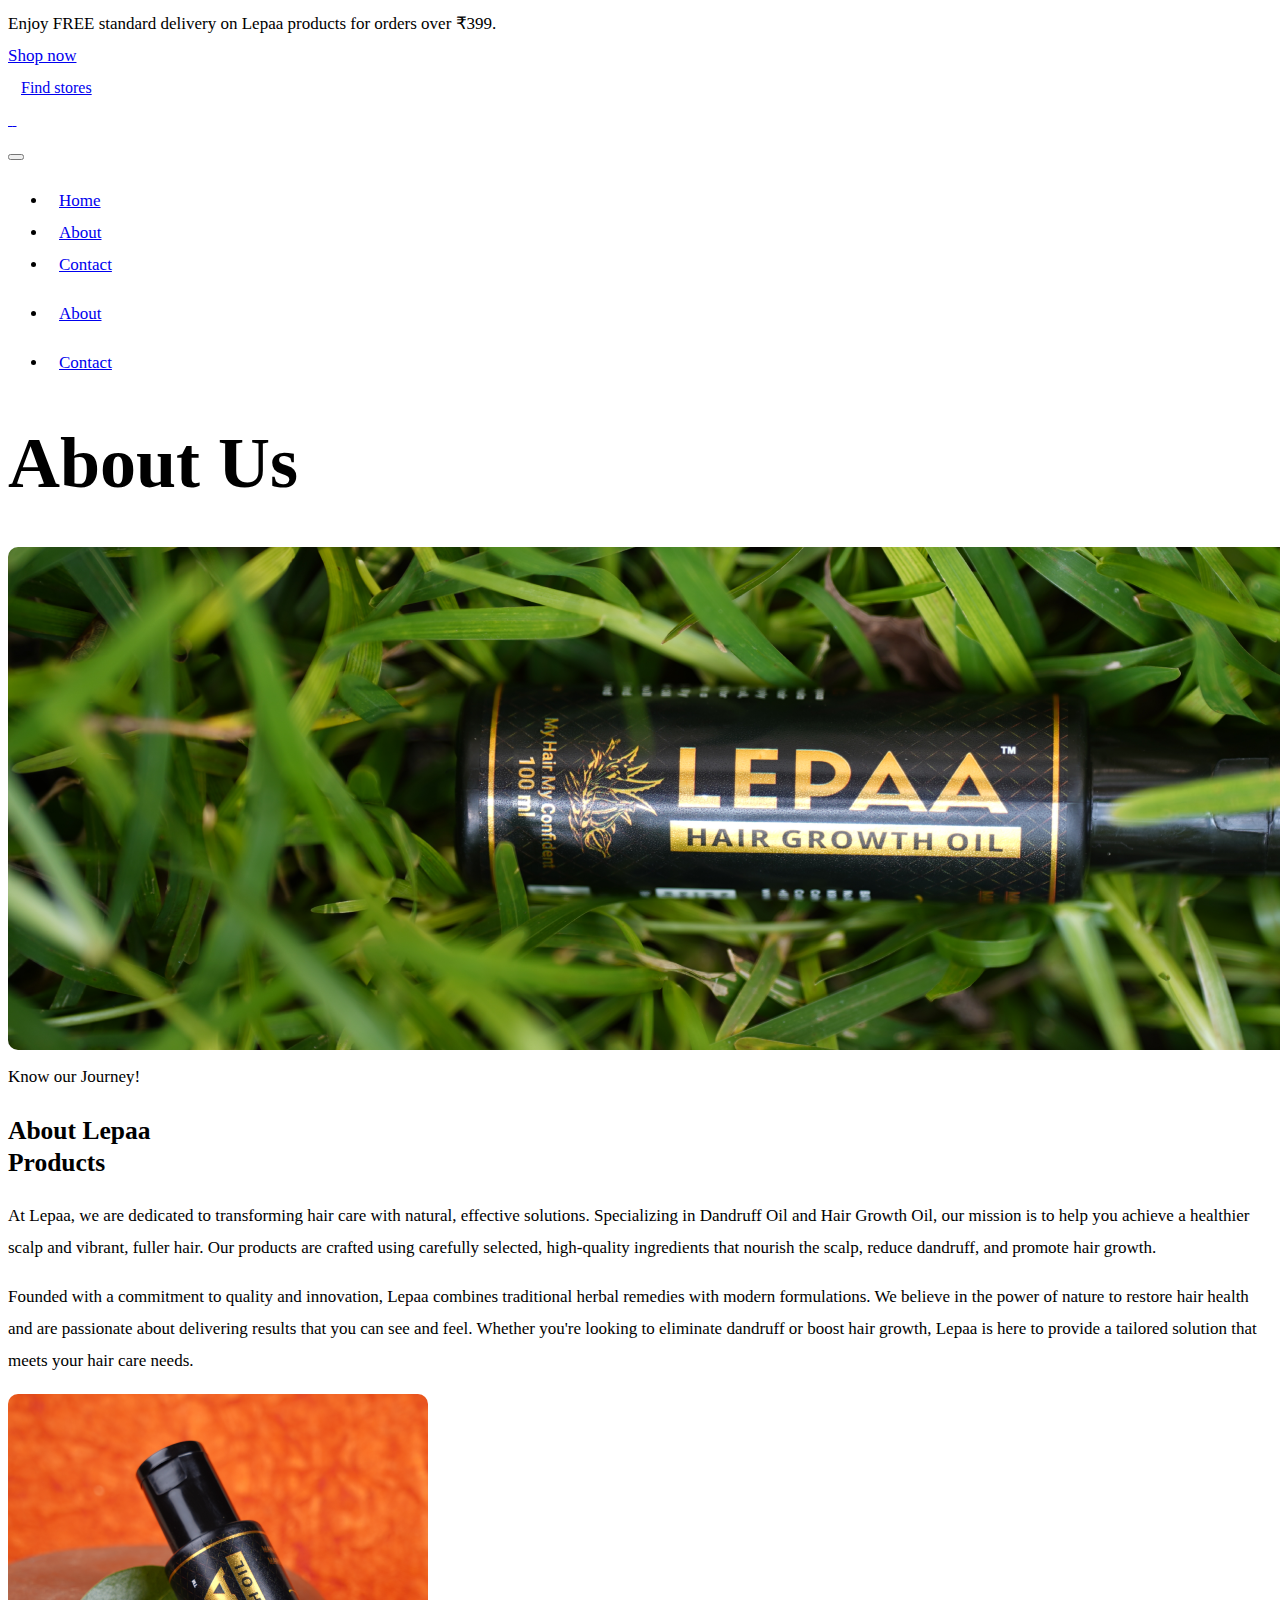
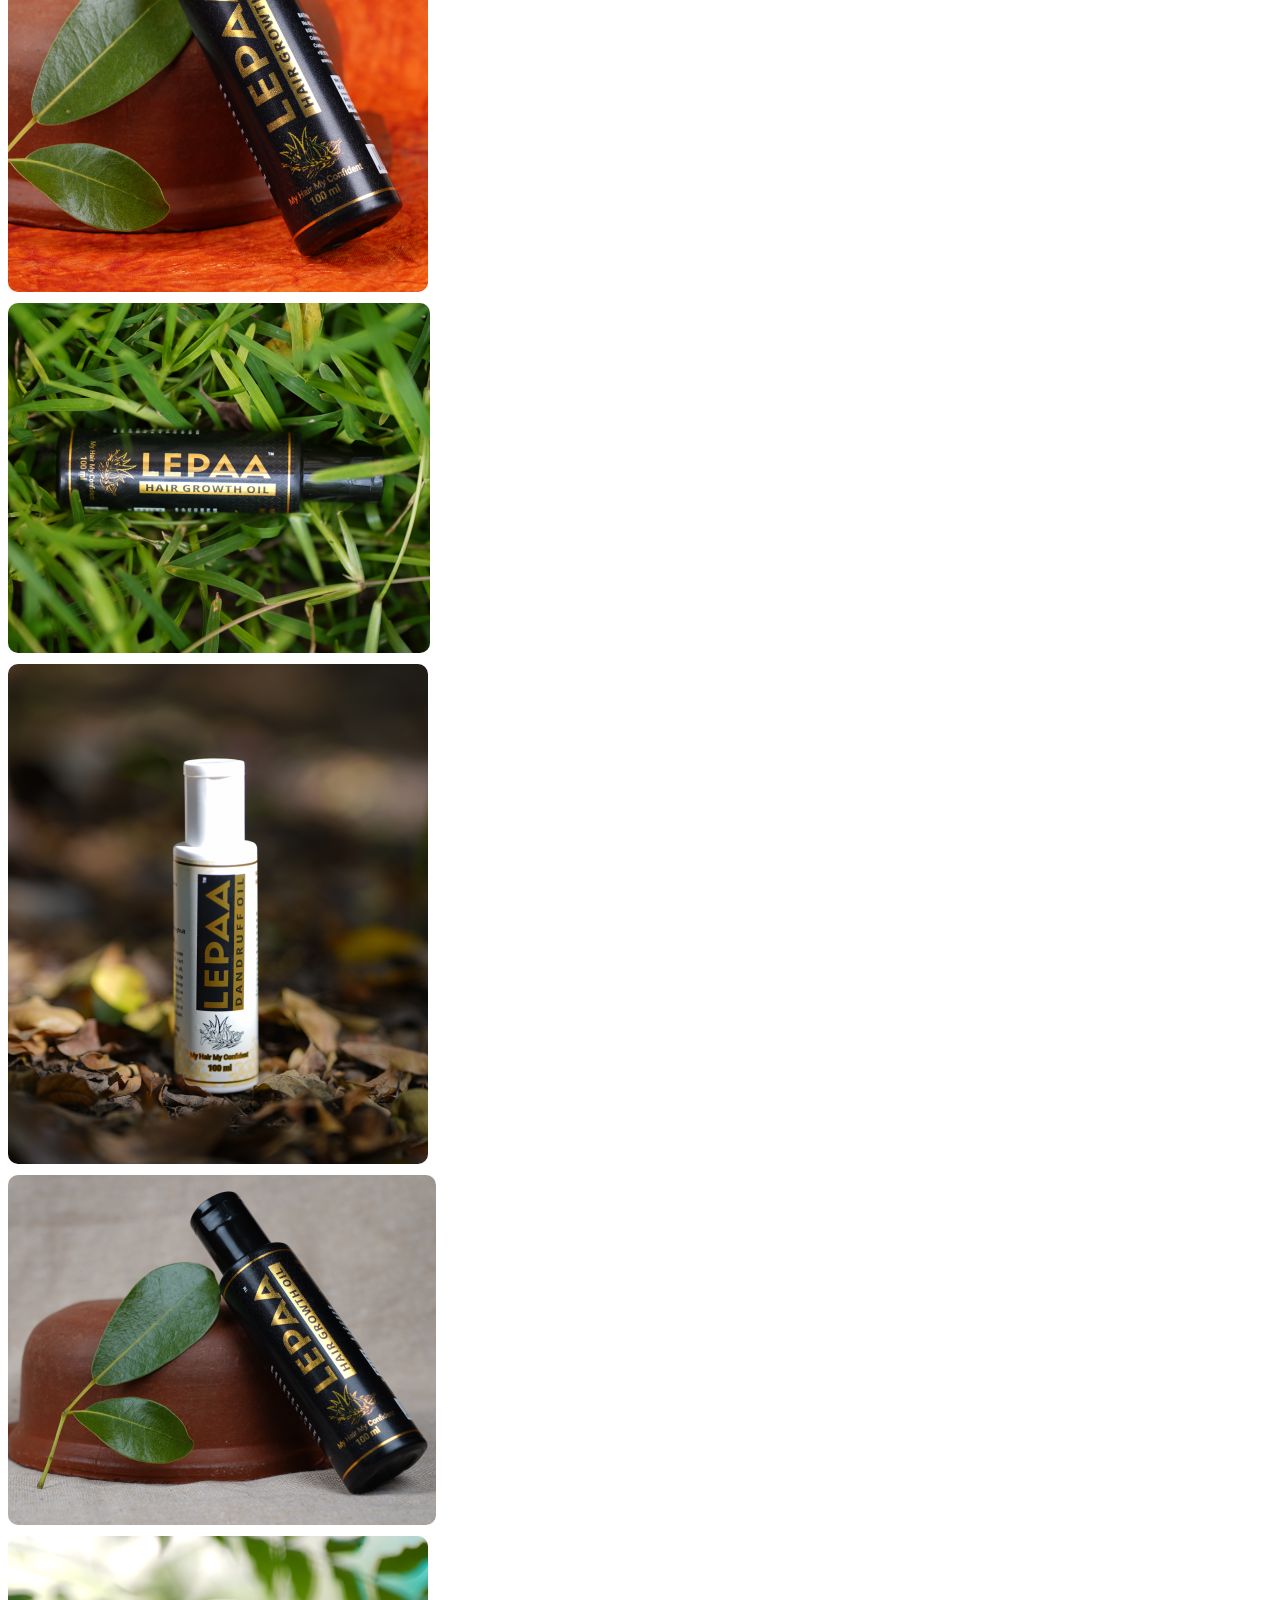
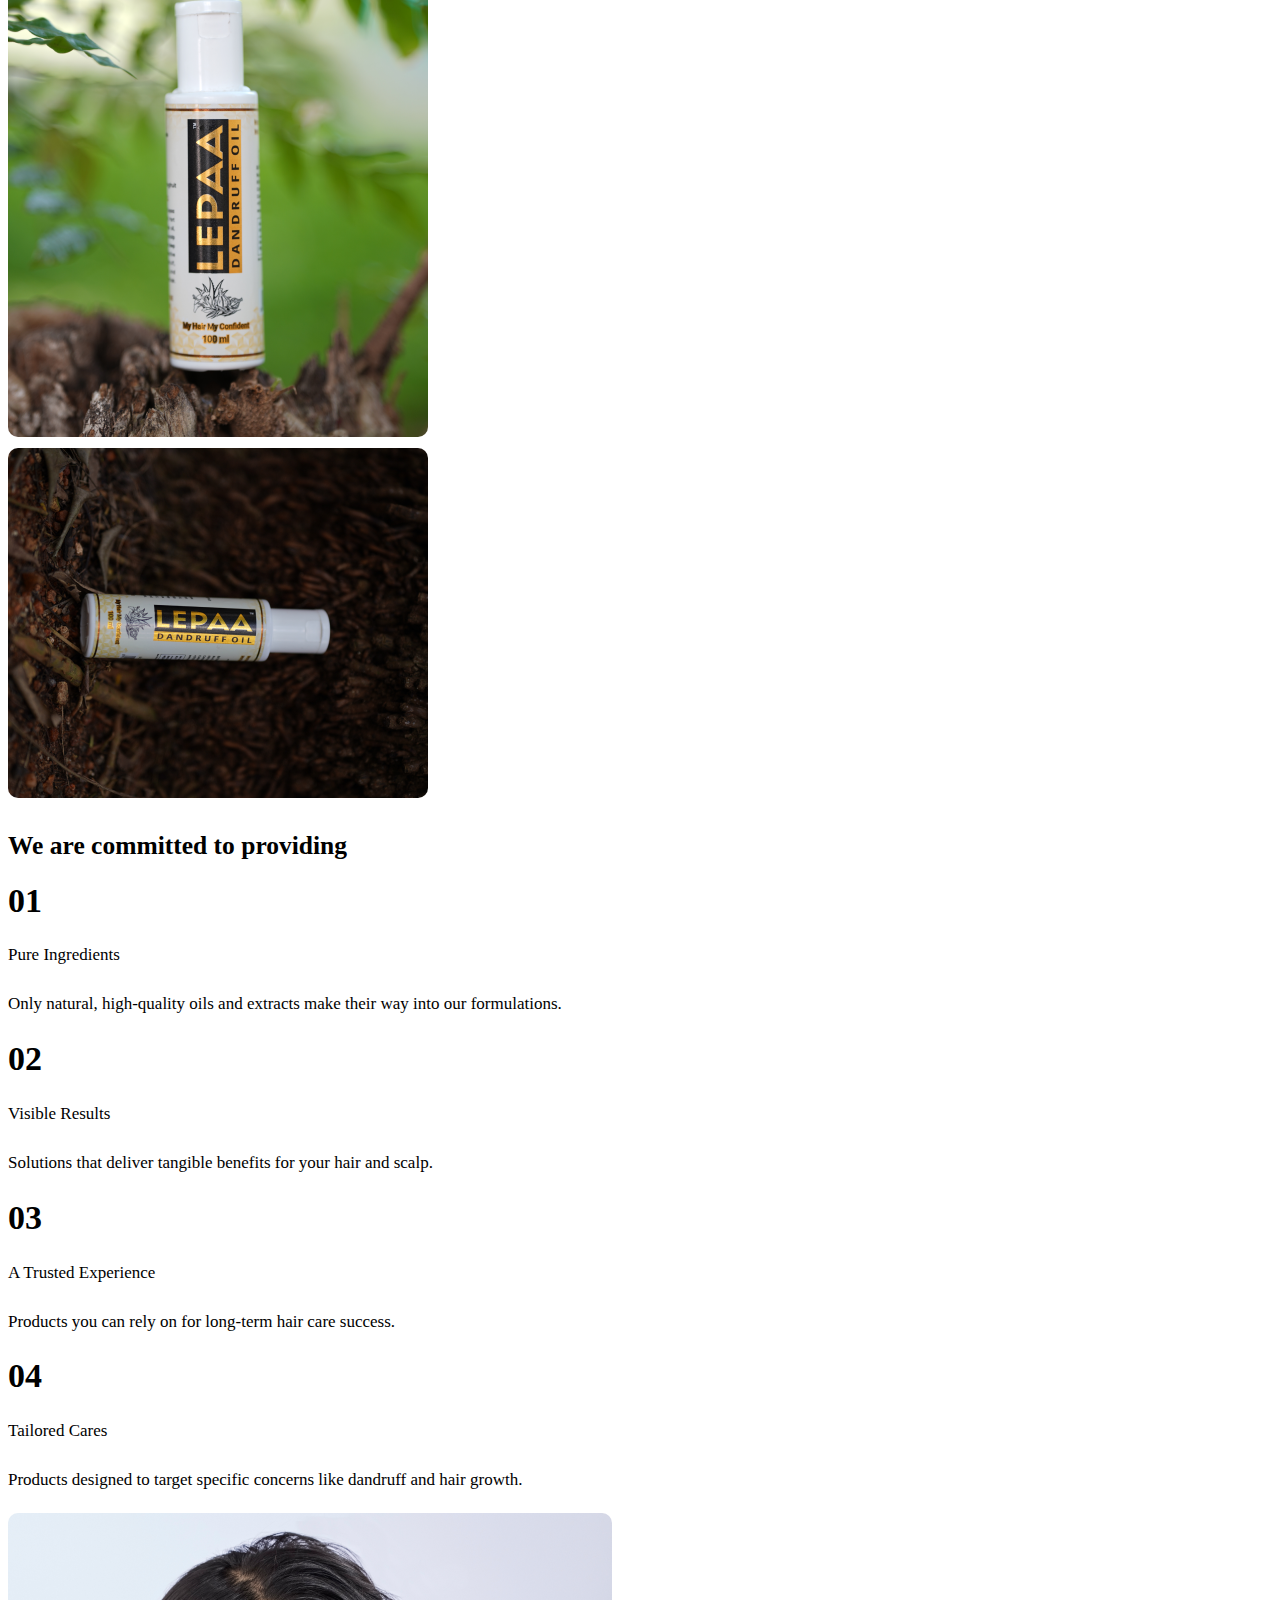
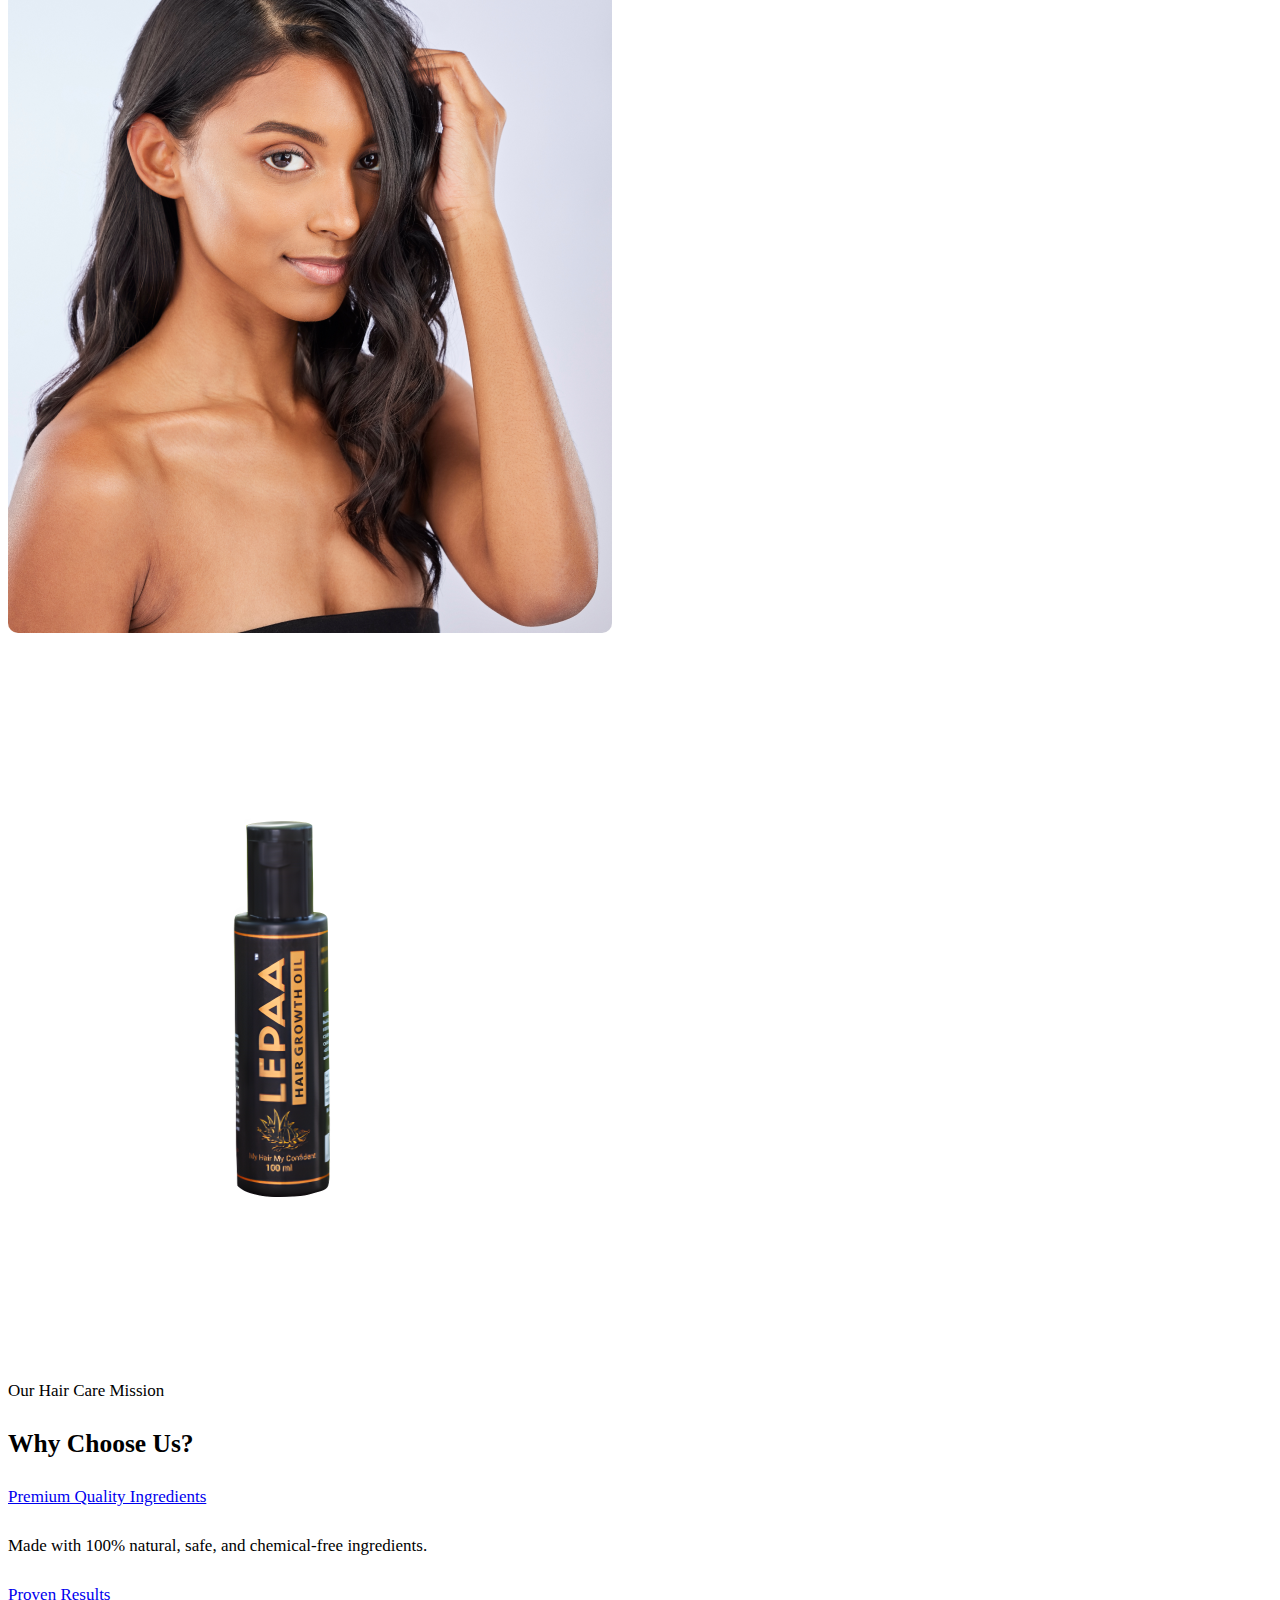
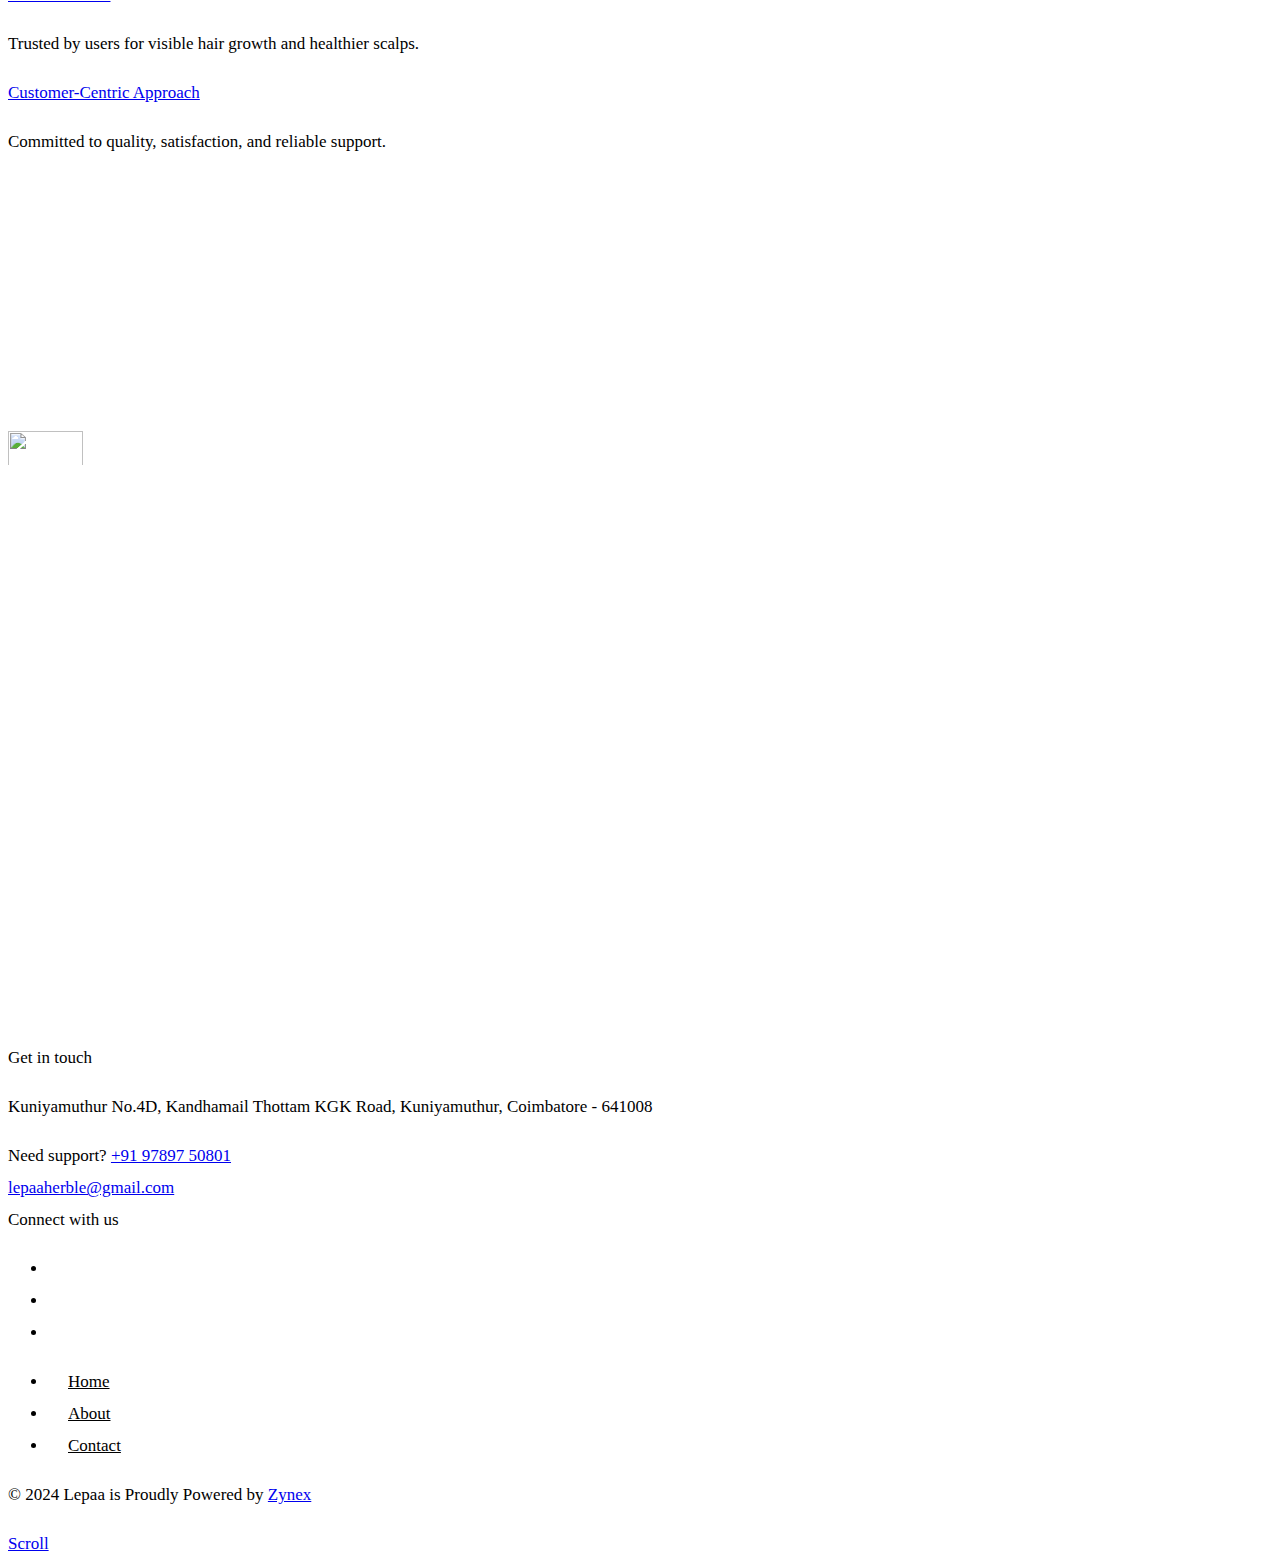
==== commit 341b0913: "commit" ====
--- a/about.html
+++ b/about.html
@@ -245,11 +245,12 @@
         <div class="row">
           <div class="col-12">
             <img
-              src="https://via.placeholder.com/1600x570"
+              src="./assets/contact_banner.png"
+              style="border-radius: 10px;"
               class="w-100"
               alt=""
             />
-            <div
+            <!-- <div
               class="absolute-middle-left top-0px left-15 w-170px h-170px border-radius-100 sm-w-110px sm-h-110px sm-left-15px"
             >
               <img
@@ -257,7 +258,7 @@
                 class="position-absolute top-50 translate-middle-y"
                 alt=""
               />
-            </div>
+            </div> -->
           </div>
         </div>
       </div>
--- a/demos/fashion-store/fashion-store.css
+++ b/demos/fashion-store/fashion-store.css
@@ -0,0 +1,341 @@
+/* ===================================
+    Crafto - Fashion store
+====================================== */
+/* font */
+@import url("https://fonts.googleapis.com/css2?family=Outfit:wght@300;400;500;600;700;800;900&display=swap");
+@import url("https://fonts.googleapis.com/css2?family=Figtree:wght@300;400;500;600;700;800&display=swap");
+/* variable */
+:root {
+  --base-color: #fee300;
+  --alt-font: "Outfit", sans-serif;
+  --primary-font: "Figtree", sans-serif;
+  --medium-gray: #828282;
+}
+/* reset */
+body {
+  font-size: 17px;
+  line-height: 32px;
+}
+a:hover {
+  color: var(--dark-gray);
+}
+.input-small,
+.textarea-small,
+.select-small {
+  font-size: 14px;
+}
+.input-small {
+  padding: 9px 15px;
+}
+/* header */
+header .navbar-brand img {
+  max-height: 34px;
+}
+header .navbar-brand {
+  padding: 22px 0;
+}
+.navbar.center-logo .navbar-nav .nav-link {
+  padding: 29px 20px;
+  font-size: 19px;
+}
+.header-icon .icon > a {
+  padding-left: 20px;
+}
+.header-icon .icon .header-language > a,
+.header-icon .icon .header-cart > a {
+  padding-left: 18px;
+}
+.header-cart-icon .cart-count {
+  color: var(--dark-gray);
+}
+header .widget {
+  font-size: 17px;
+  display: inline-block;
+}
+.navbar .navbar-nav .submenu-content ul .sub-title {
+  font-size: 17px;
+  margin-bottom: 3px;
+}
+.navbar .navbar-nav .dropdown .dropdown-menu a {
+  font-size: 16px;
+  padding-bottom: 3px;
+  font-weight: 300;
+  border-color: transparent;
+}
+.header-cart-icon .header-cart .cart-item-list {
+  border-radius: 0;
+}
+.header-cart-icon .header-cart .cart-item-list .cart-item .product-detail a {
+  font-size: 16px;
+  line-height: 28px;
+}
+.header-cart-icon .cart-count {
+  background-color: var(--dark-gray);
+}
+.navbar.center-logo .navbar-left,
+.navbar.center-logo .navbar-right {
+  width: 35%;
+}
+/* bg color */
+.bg-nero-grey,
+.bg-nero-grey:focus {
+  background-color: #1b1b1b;
+}
+/* min-width */
+.min-w-150px {
+  min-width: 150px;
+}
+/* btn */
+.btn.btn-large {
+  padding: 15px 30px;
+}
+.btn {
+  text-transform: inherit;
+}
+.btn.btn-dark-gray {
+  font-weight: 400;
+}
+.btn.btn-extra-large {
+  font-size: 19px;
+  padding: 20px 38px;
+}
+.btn.btn-large {
+  font-size: 18px;
+  padding: 15px 30px;
+}
+.btn.btn-medium {
+  font-size: 16px;
+  padding: 13px 26px;
+}
+.btn.btn-small {
+  font-size: 16px;
+  padding: 10px 20px;
+}
+.btn.btn-very-small {
+  font-size: 14px;
+  padding: 9px 20px;
+}
+.btn.btn-link {
+  padding: 0 0 2px;
+}
+/* page title */
+.page-title-extra-large h1 {
+  font-size: 4.5rem;
+  line-height: 4.5rem;
+}
+/* top bottom left right class */
+.left-15 {
+  left: 15%;
+}
+/* interactive banner */
+.interactive-banner-style-09 .image-content:hover .content-arrow {
+  opacity: 1;
+}
+/* tab style 04 */
+.tab-style-04 .nav-tabs .nav-item .nav-link {
+  line-height: 50px;
+}
+/* progress bar 02 */
+.progress-bar-style-02 .progress {
+  height: 10px;
+}
+/* footer */
+.footer-dark,
+.footer-dark p,
+.footer-dark a {
+  color: var(--medium-gray);
+}
+footer .footer-logo img {
+  max-height: 34px;
+}
+footer .nav-link {
+  color: var(--white);
+  padding: 0 20px;
+}
+footer ul li {
+  margin-bottom: 0;
+}
+footer .elements-social.social-icon-style-02 li {
+  margin: 0 14px 0 0;
+}
+/* tab style 07 */
+.tab-style-07 .nav-tabs .nav-item .nav-link {
+  padding: 20px 30px;
+}
+
+.nav-item .nav-link img{
+  height: 24px;
+  width: 24px;
+  color: black;
+}
+
+.tab-style-07 .nav-tabs .nav-item .nav-link.active span,
+.tab-style-07 .nav-tabs .nav-item .nav-link:hover span {
+  font-size: 22px;
+}
+/* tooltip */
+.tooltip.show {
+  opacity: 1;
+}
+.bs-tooltip-auto[data-popper-placement^="top"] .tooltip-arrow::before,
+.bs-tooltip-top .tooltip-arrow::before {
+  border-top-color: var(--dark-gray);
+  top: -2px;
+}
+.tooltip .tooltip-inner {
+  background-color: var(--dark-gray);
+  border-radius: 3px;
+  font-size: 10px;
+  text-transform: uppercase;
+  padding: 5px 10px;
+  font-weight: 500;
+}
+
+.centers {
+  justify-content: center;
+}
+.align {
+  width: 100%;
+}
+
+@media (min-width: 992px) {
+  .align {
+    display: flex;
+    justify-content: center;
+    margin-left: -40px;
+  }
+}
+@media (min-width: 1400px) {
+  .align {
+    display: flex;
+    justify-content: center;
+    margin-left: -40px;
+  }
+}
+
+/* media query responsive */
+@media (max-width: 1399px) {
+  .sticky-wrap.shadow-in {
+    left: 25px;
+  }
+  .center-logo .navbar-nav .nav-link,
+  header.sticky .center-logo .navbar-nav .nav-link {
+    padding-left: 13px;
+    padding-right: 13px;
+  }
+}
+@media (max-width: 1250px) {
+  .sticky-wrap.shadow-in {
+    left: 10px;
+  }
+}
+@media (max-width: 991px) {
+  .tab-style-07 .nav-tabs .nav-item .nav-link {
+    padding: 20px;
+  }
+  .navbar.center-logo .navbar-left,
+  .navbar.center-logo .navbar-right {
+    width: 100%;
+  }
+  .navbar .navbar-nav .dropdown .dropdown-menu a,
+  .navbar .navbar-nav .dropdown .dropdown-menu li.sub-title,
+  .navbar-modern-inner .navbar-nav .dropdown .dropdown-menu li.sub-title,
+  .navbar-full-screen-menu-inner
+    .navbar-nav
+    .dropdown
+    .dropdown-menu
+    li.sub-title {
+    line-height: normal;
+  }
+  .header-icon .icon > a,
+  .header-icon .icon .header-language > a,
+  .header-icon .icon .header-cart > a {
+    padding-left: 12px;
+  }
+  footer .nav-link {
+    padding: 0 12px;
+  }
+  .tab-style-04 .nav-tabs .nav-item {
+    padding: 0 16px;
+  }
+}
+@media (max-width: 767px) {
+  .tab-style-04 .nav-tabs .nav-item .nav-link {
+    line-height: 35px;
+  }
+  .swiper-number-pagination-progress-vertical .swiper-pagination-wrapper {
+    right: 15px;
+  }
+  .btn.btn-large {
+    font-size: 17px;
+    padding: 13px 25px;
+  }
+}
+@media (min-width: 1301px) and (max-width: 1399px) {
+  .navbar.center-logo .navbar-nav .nav-link,
+  header.sticky .center-logo .navbar-nav .nav-link {
+    padding-left: 13px;
+    padding-right: 13px;
+    font-size: 18px;
+  }
+}
+@media (min-width: 1200px) and (max-width: 1300px) {
+  .navbar.center-logo .navbar-nav .nav-link,
+  header.sticky .center-logo .navbar-nav .nav-link {
+    padding-left: 11px;
+    padding-right: 11px;
+    font-size: 17px;
+  }
+  .header-icon .icon > a {
+    font-size: 16px;
+    padding-left: 13px;
+  }
+}
+@media (min-width: 992px) and (max-width: 1199px) {
+  .header-icon .icon > a {
+    font-size: 16px;
+    padding-left: 10px;
+  }
+  .header-icon .icon .header-language > a,
+  .header-icon .icon .header-cart > a {
+    padding-left: 10px;
+    font-size: 16px;
+  }
+  .navbar.center-logo .navbar-nav .nav-link,
+  header.sticky .center-logo .navbar-nav .nav-link {
+    padding-left: 14px;
+    padding-right: 14px;
+    font-size: 17px;
+  }
+  .btn.btn-switch-text.btn-large > span {
+    padding: 16px 28px;
+  }
+}
+
+.shop-image:hover{
+  border: 4px solid #262626;
+}
+
+
+.nav-link:hover{
+  color: black;
+  font-size: 22px;
+}
+
+.pd:hover{
+  border: 2px solid black;
+}
+.combo{
+  border-radius: 10px;
+  border: 2px solid #D3D3D3;
+}
+
+.combo:hover{
+  border: 2px solid black;
+}
+
+.below-banner{
+  display: flex;
+  align-items: center;
+  justify-content: center;
+}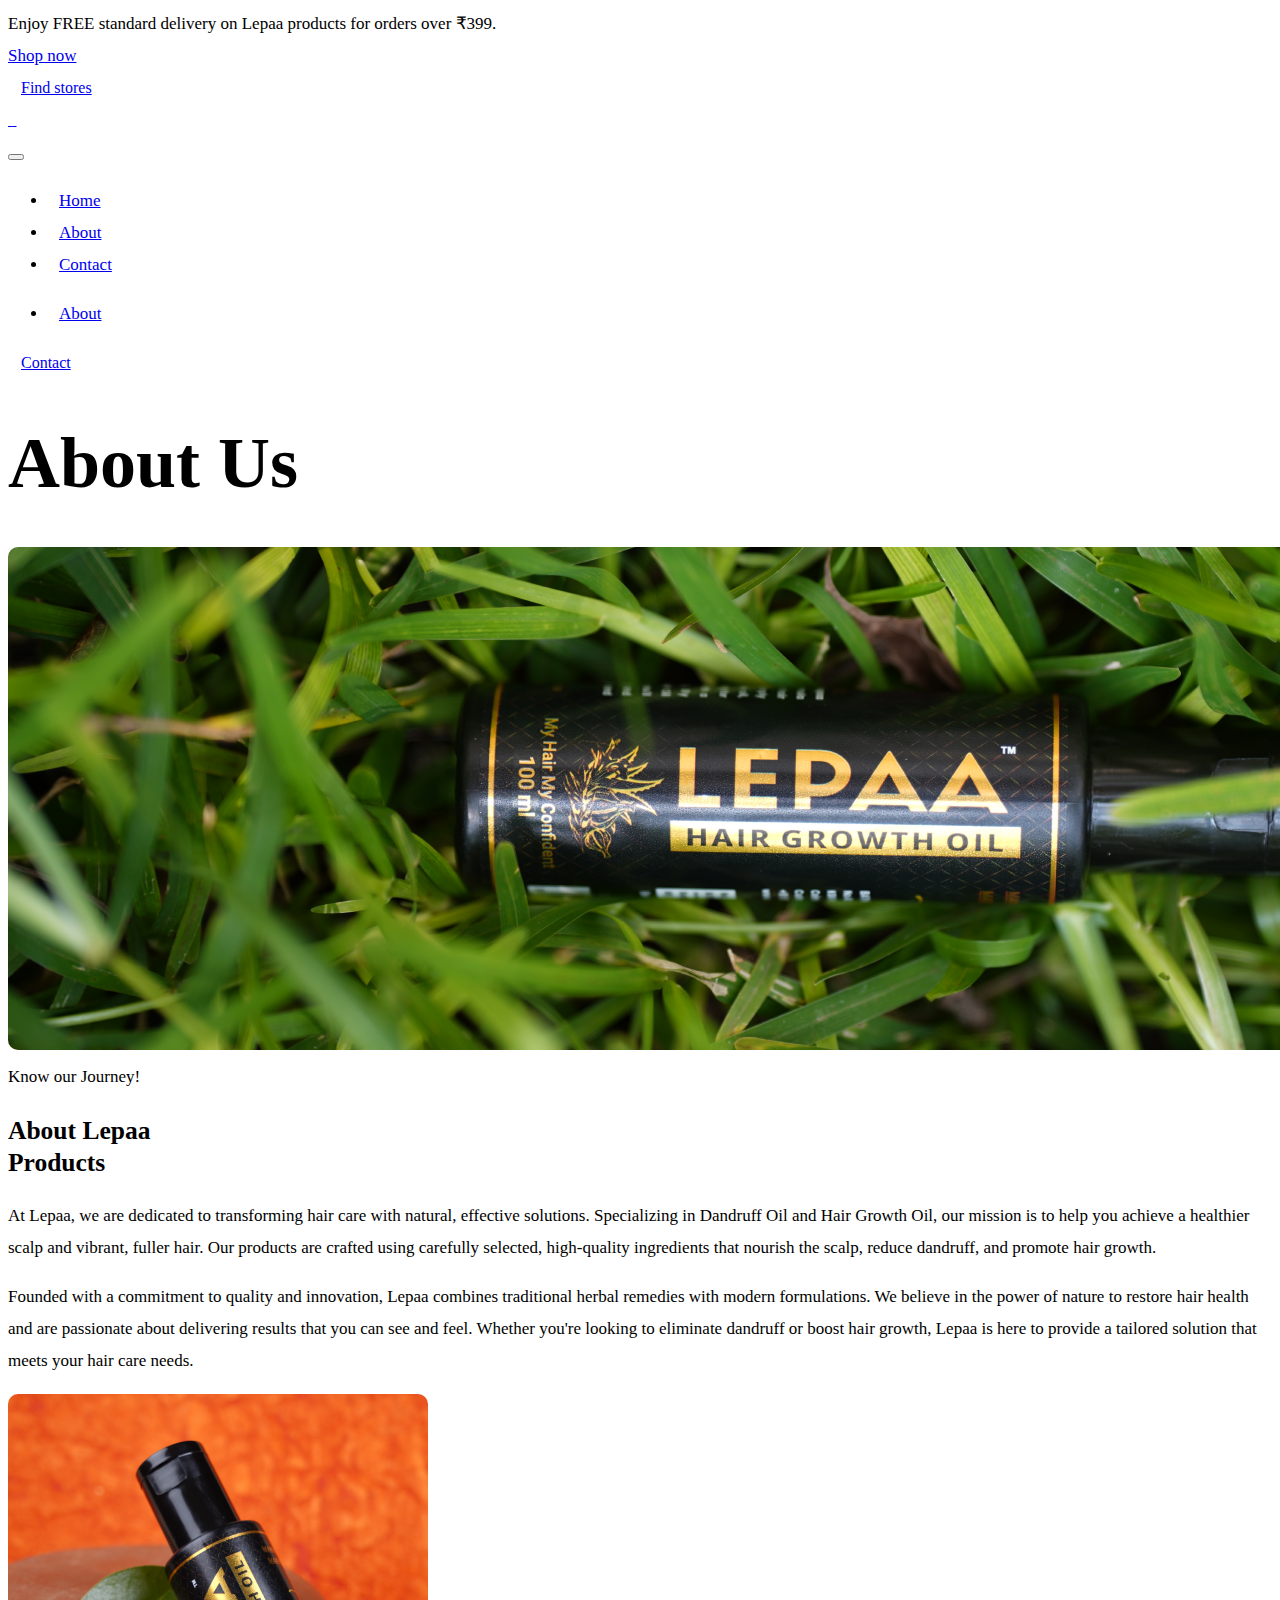
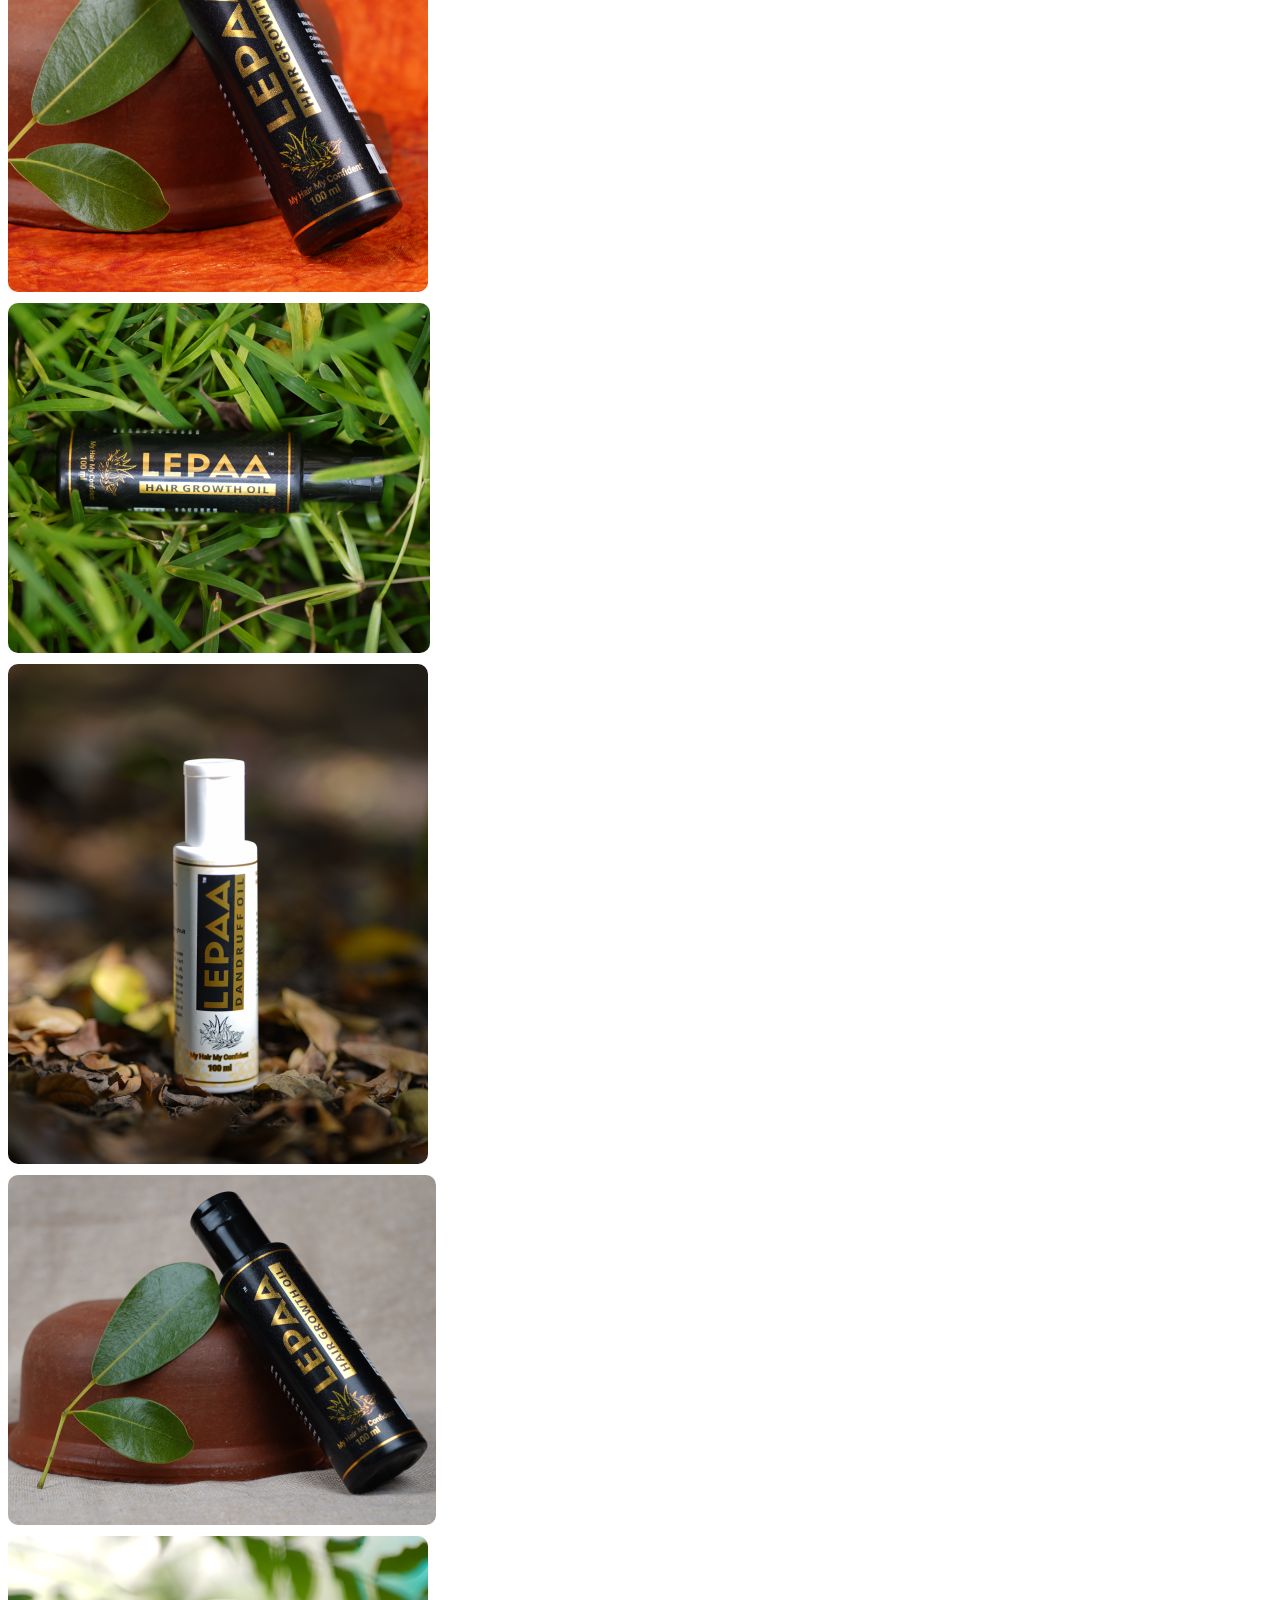
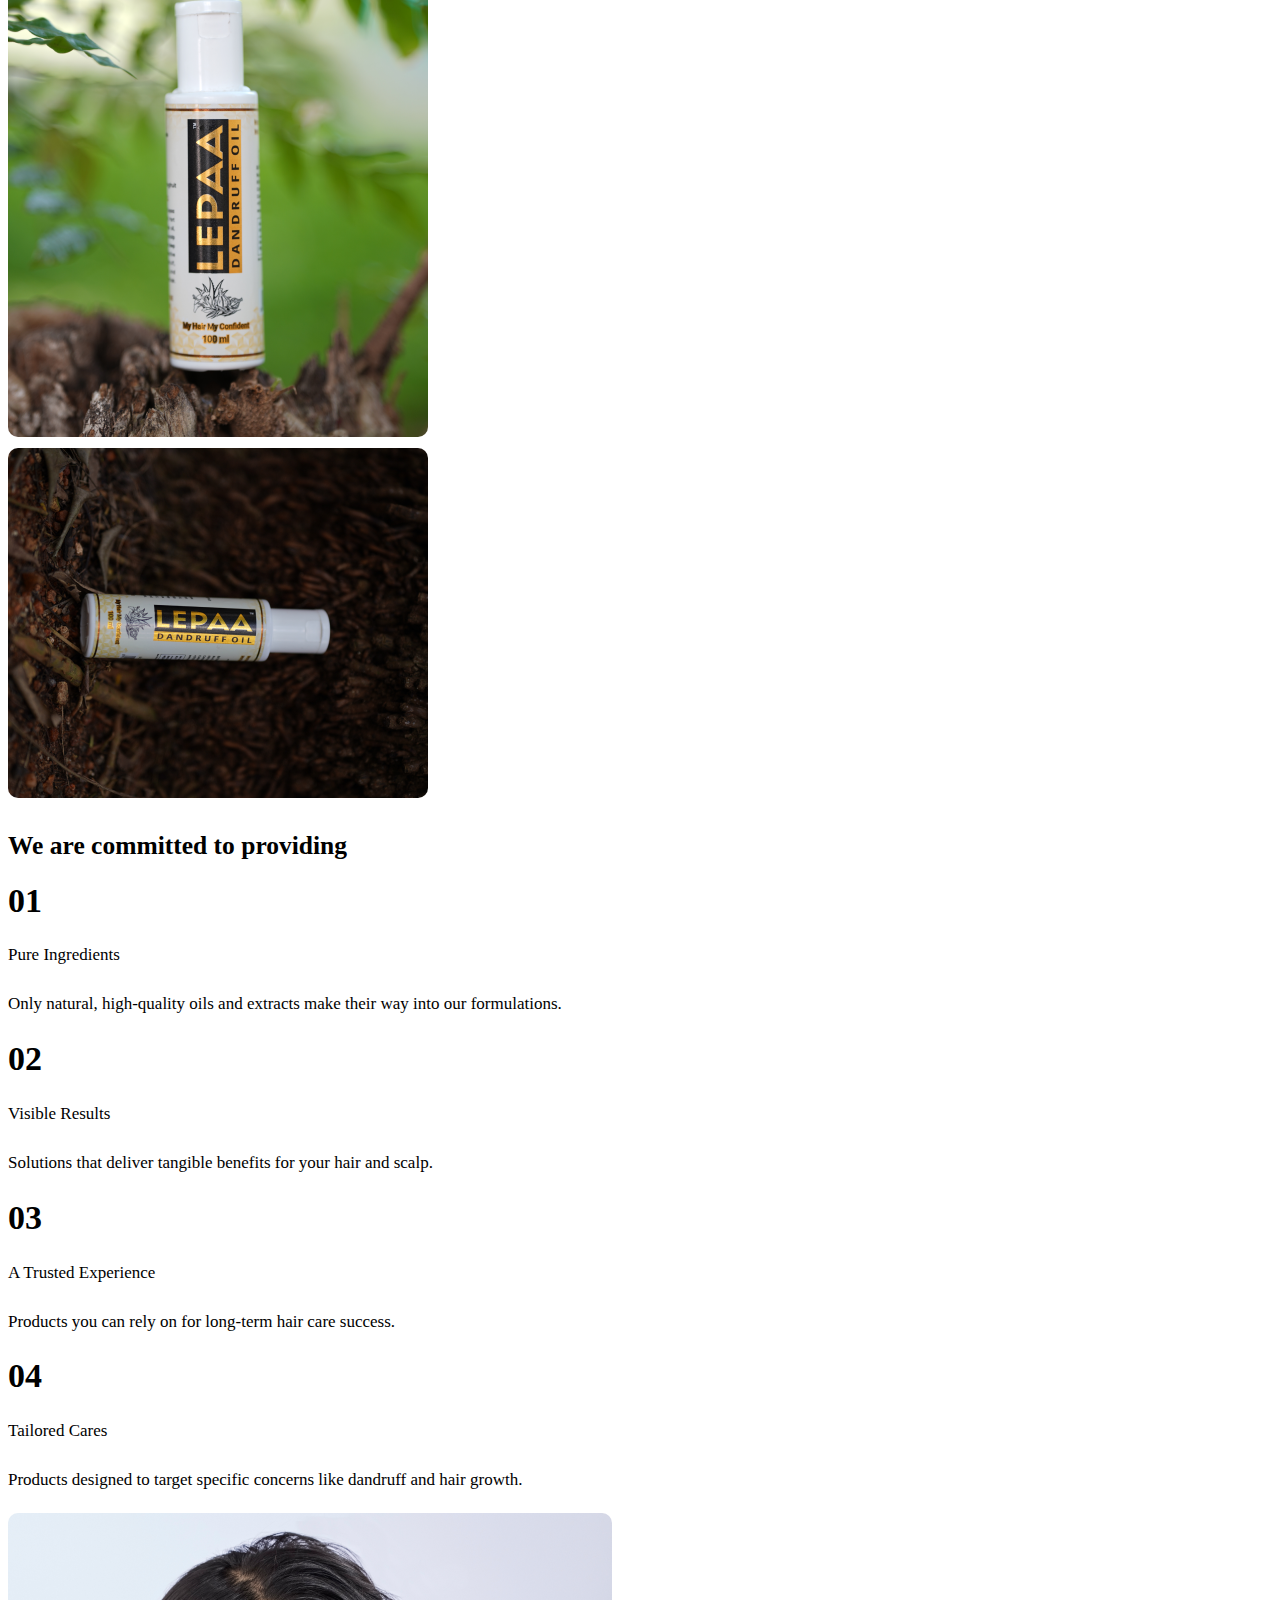
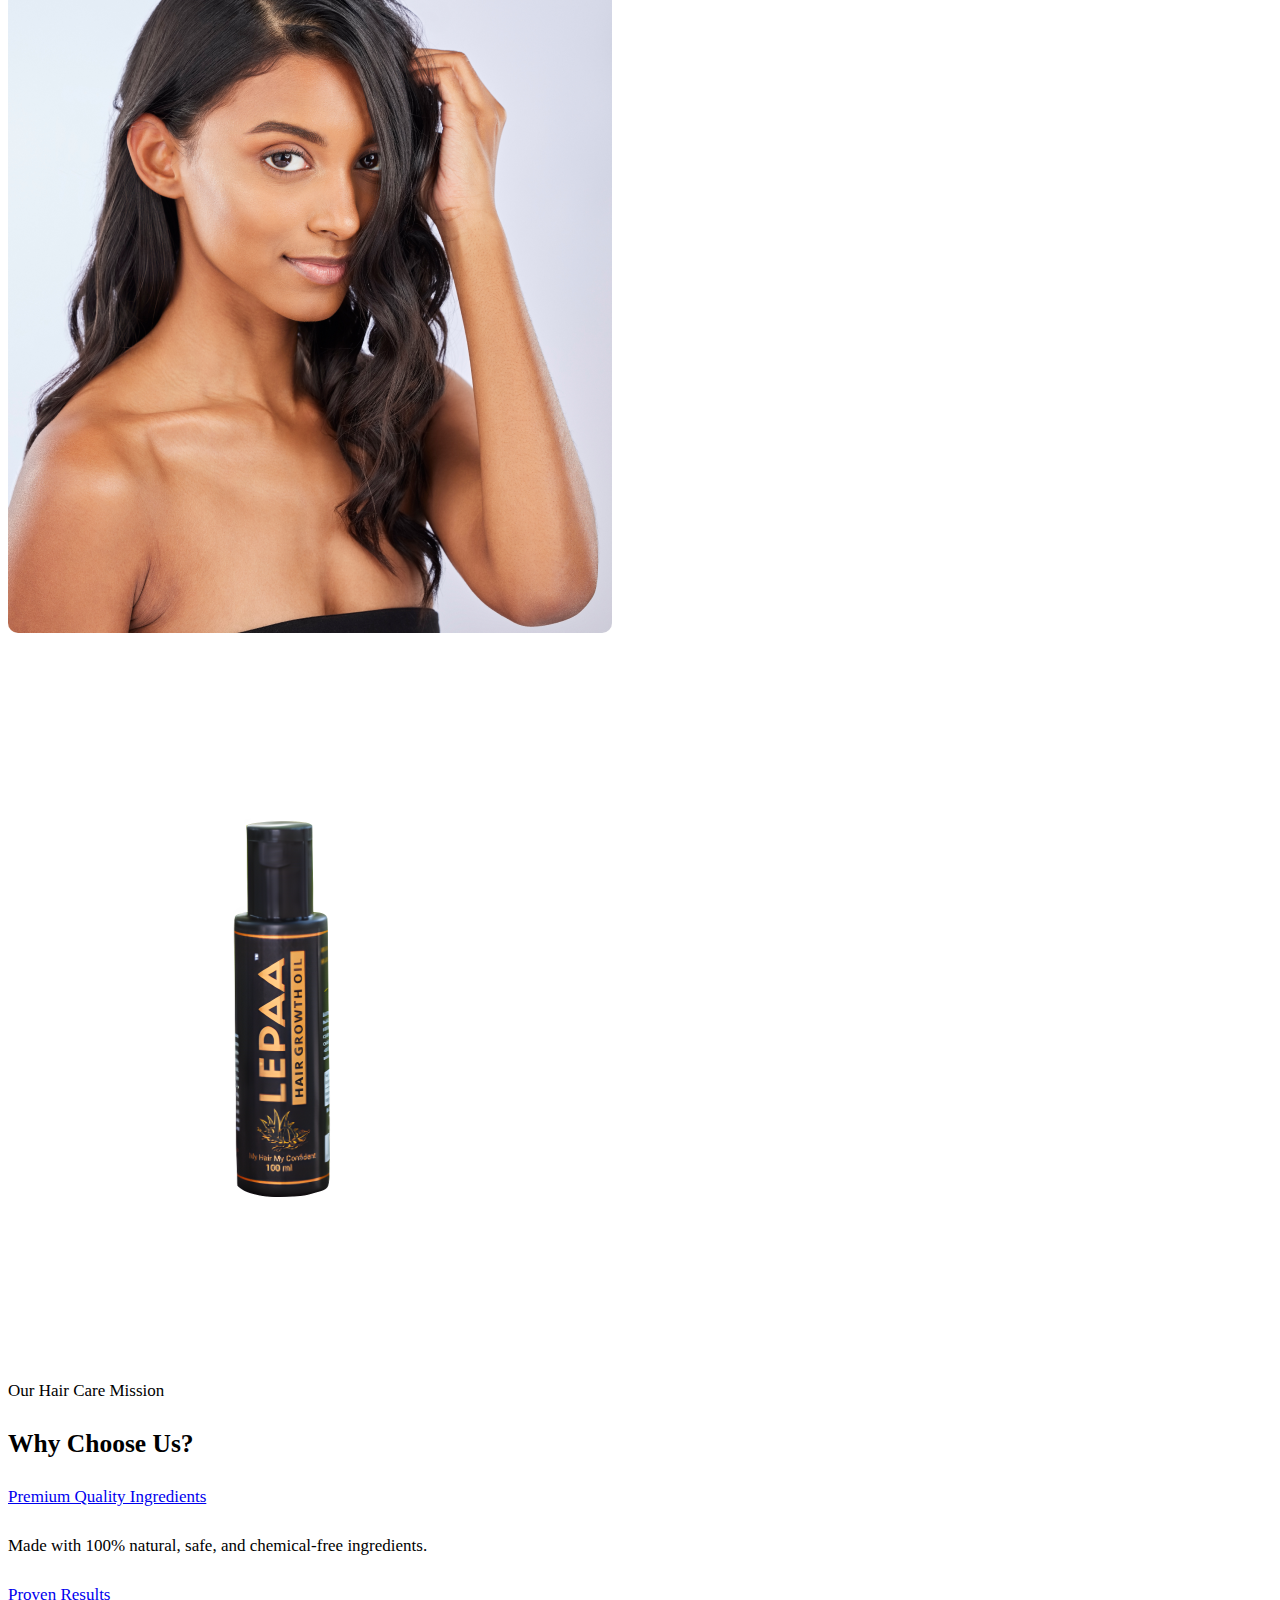
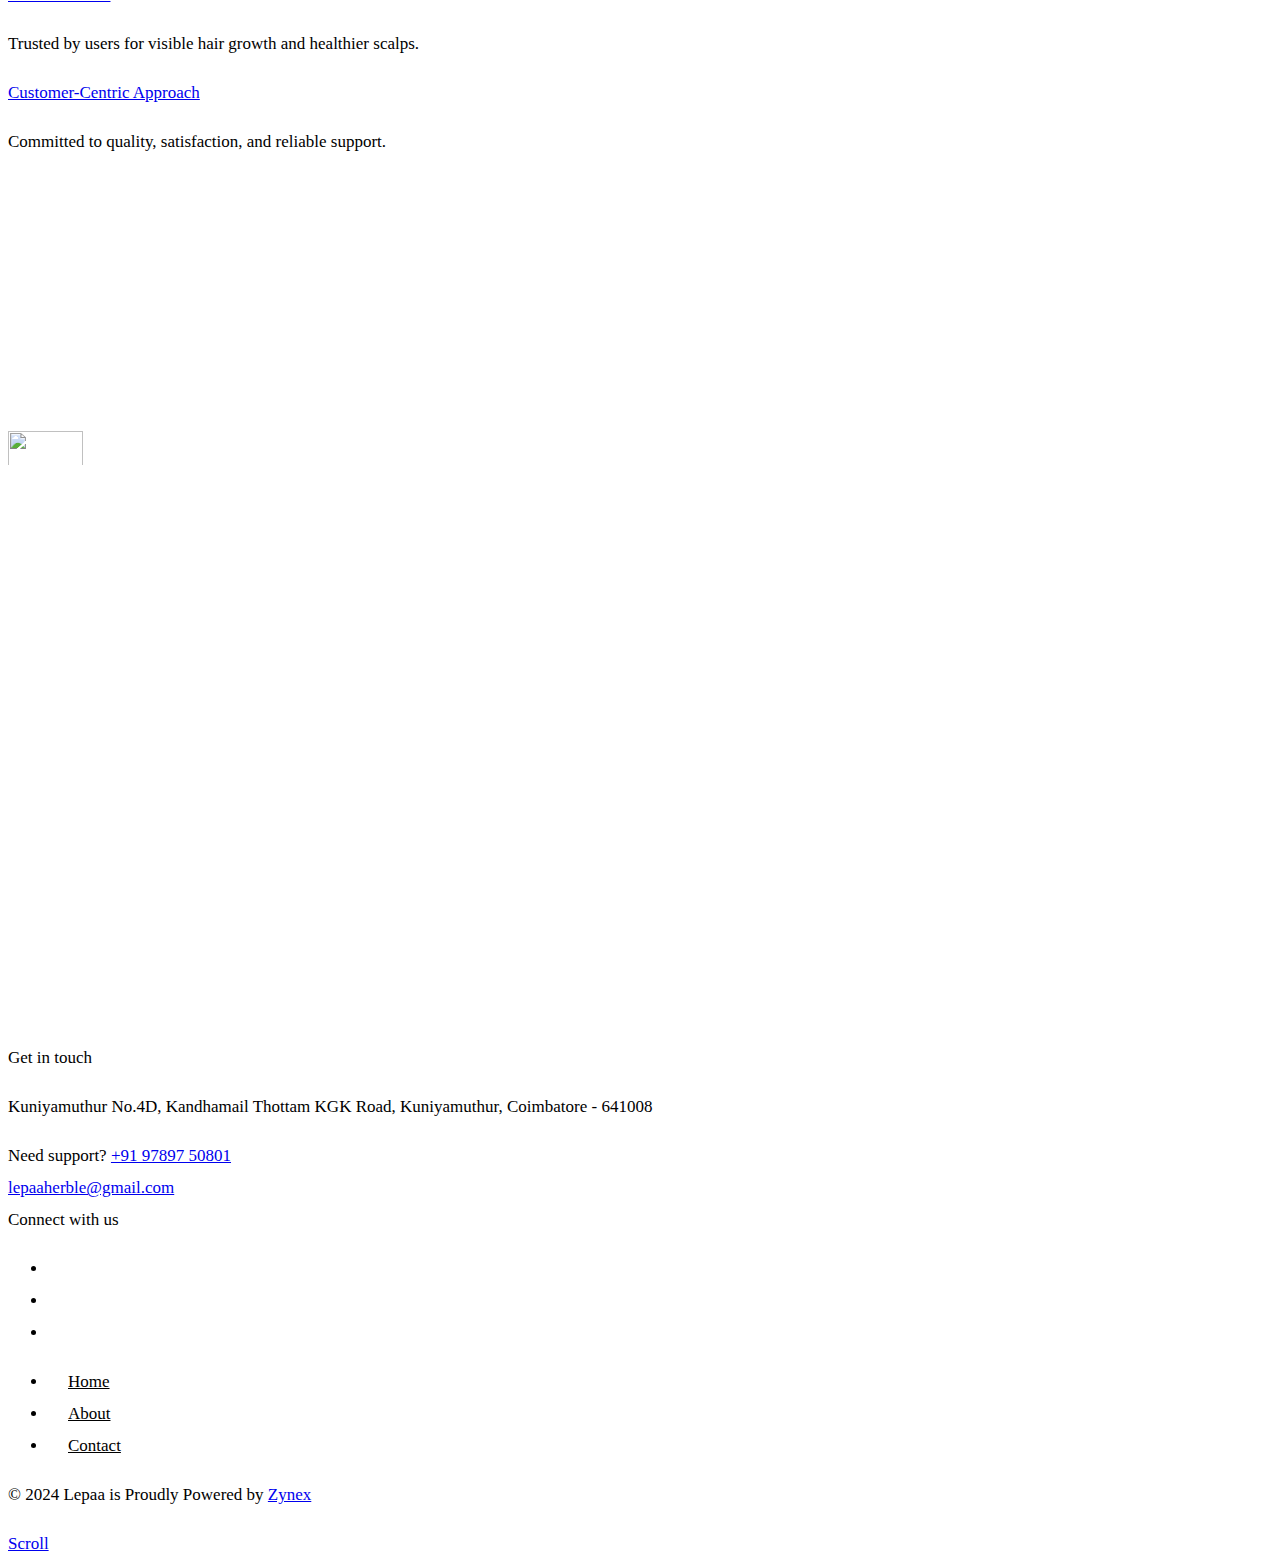
==== commit bc0e9c91: "commit" ====
--- a/about.html
+++ b/about.html
@@ -141,17 +141,13 @@
             </div>
           </div>
           <div class="col-auto col-xxl-3 col-lg-2 text-end">
-            <div class="header-icon">
-              <div class="widget-text icon alt-font" id="desktop-contact">
-                <ul
-                  class="navbar-nav alt-font navbar-right justify-content-start"
-                >
-                  <li class="nav-item">
-                    <a href="contact.html" class="nav-link"
-                      >Contact</a
-                    >
-                  </li>
-                </ul>
+            <div class="header-icon d-none d-lg-flex">
+              <div class="widget-text icon alt-font">
+                <a href="contact.html">                
+                  <i class="feather icon-feather-phone-call d-inline-block me-5px"></i>
+                  <span class="d-none d-xxl-inline-block">Contact</span>
+                  </a>
+                
               </div>
               <!-- <div class="header-cart-icon icon">
                 <div class="header-cart dropdown">
@@ -744,7 +740,7 @@
               <h6 class="text-white mb-0 alt-font">
                 Everyone can discover their hidden beauty.
                 <a
-                  href="demo-beauty-salon-contact.html"
+                  href="contact.html"
                   class="text-white text-decoration-line-bottom-medium d-inline-block"
                   >Book an appointment</a
                 ><i
@@ -763,7 +759,7 @@
           <div
             class="col-lg-3 col-md-12 col-sm-6 last-paragraph-no-margin text-center text-sm-start text-md-center text-lg-start md-mb-30px"
           >
-            <a href="demo-beauty-salon.html" class="footer-logo d-inline-block"
+            <a href="index.html" class="footer-logo d-inline-block"
               ><img
                 src="./assets/logo_white.png"
                 style="width: 75px; height: 600px"
@@ -832,7 +828,7 @@
                     class="twitter"
                     href="http://www.twitter.com"
                     target="_blank"
-                    ><i class="fa-brands fa-twitter"></i><span></span
+                    ><i class="fa-brands fa-youtube"></i><span></span
                   ></a>
                 </li>
               </ul>
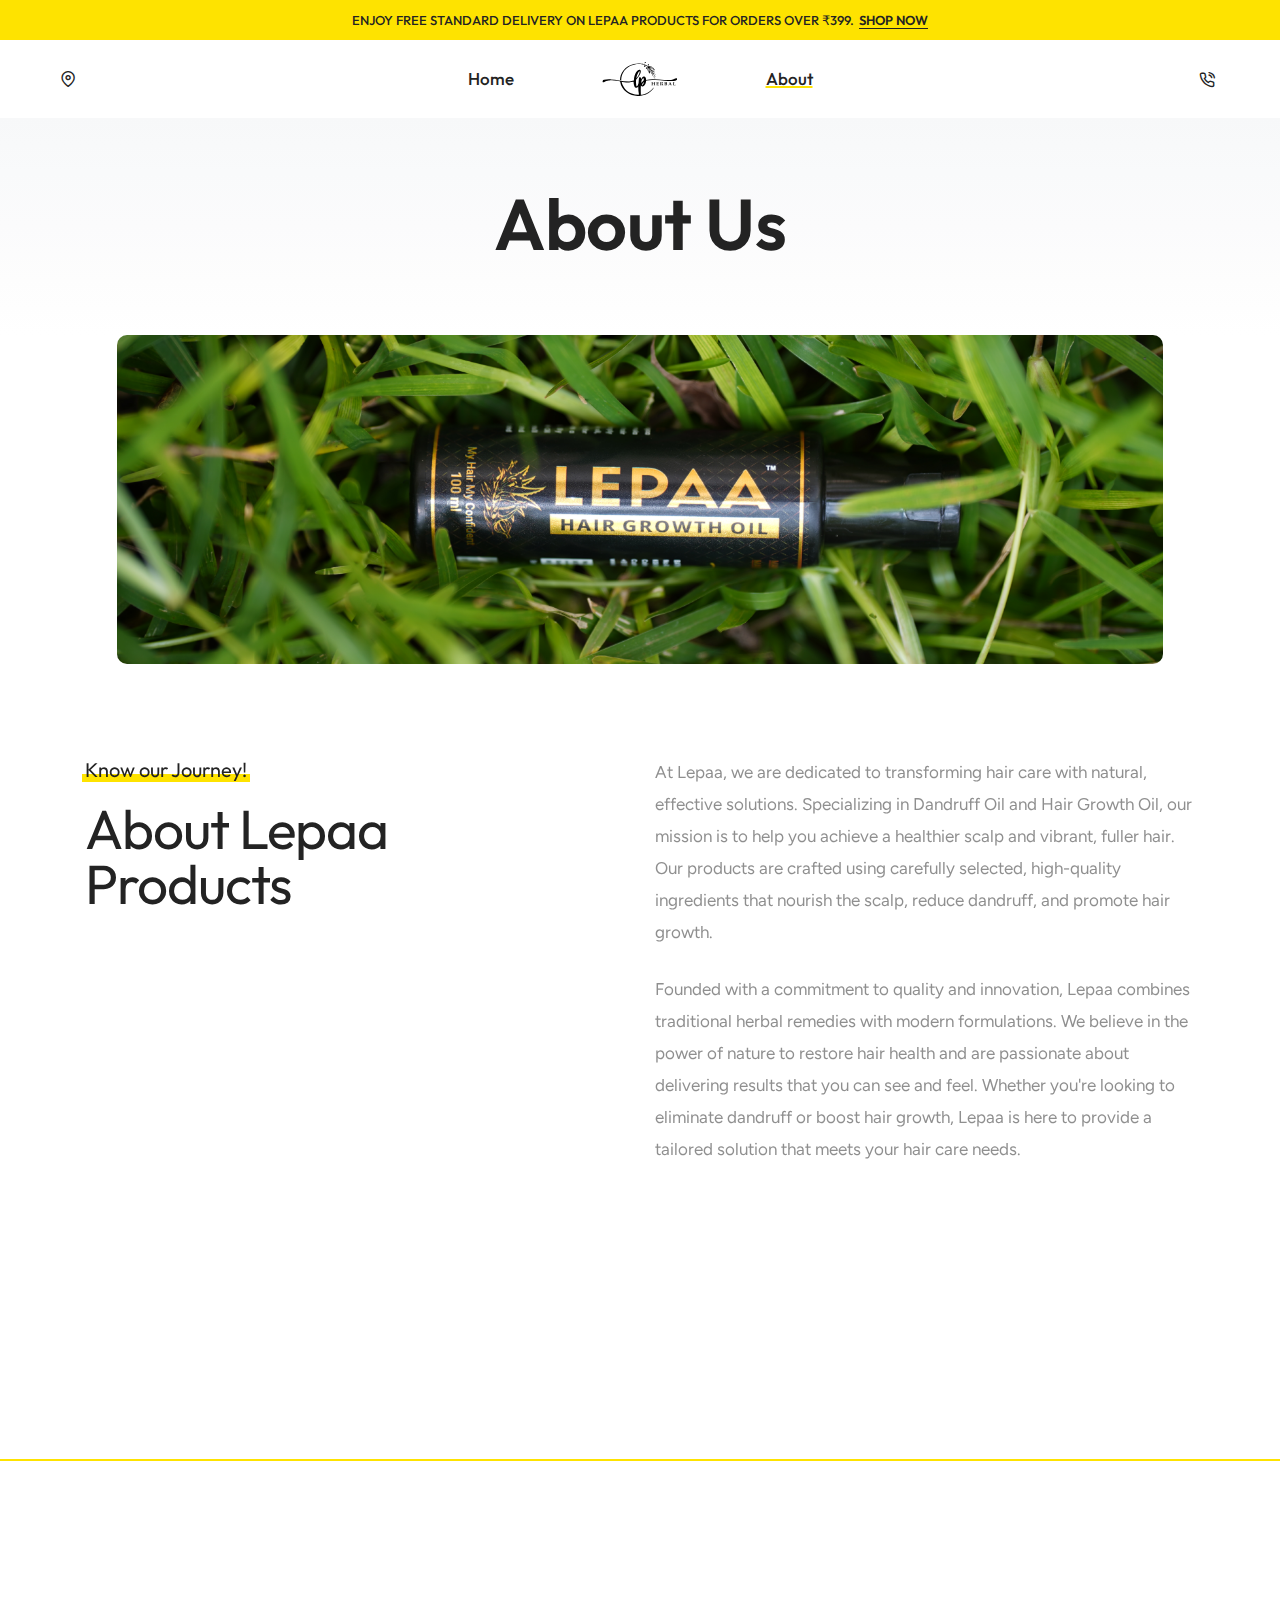
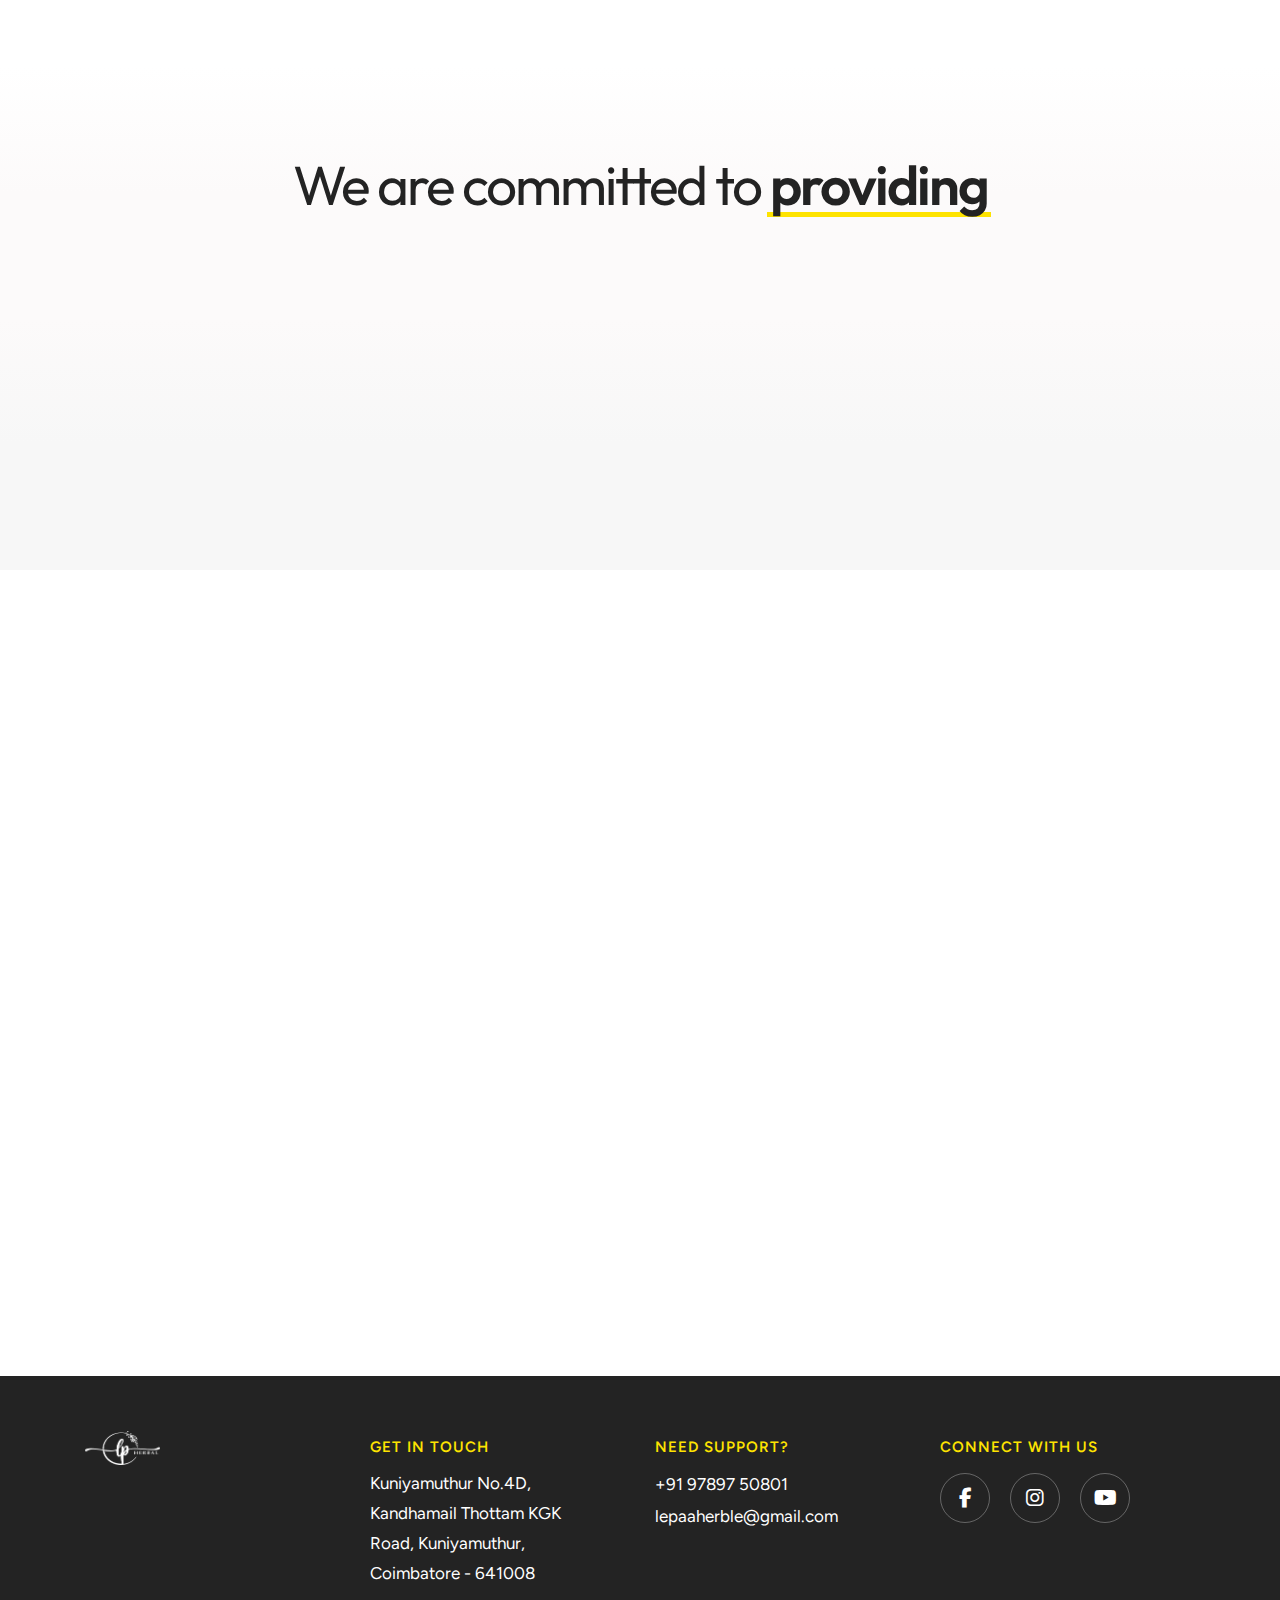
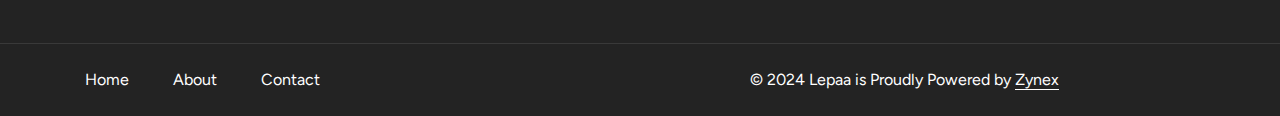
==== commit 8523d6ab: "added pay link" ====
--- a/about.html
+++ b/about.html
@@ -11,7 +11,7 @@
       content="Elevate your online presence with Crafto - a modern, versatile, multipurpose Bootstrap 5 responsive HTML5, SCSS template using highly creative 52+ ready demos."
     />
     <!-- favicon icon -->
-    <link rel="shortcut icon" href="images/favicon.png" />
+    <link rel="shortcut icon" href="./assets/logo.svg" />
     <link rel="apple-touch-icon" href="images/apple-touch-icon-57x57.png" />
     <link
       rel="apple-touch-icon"
